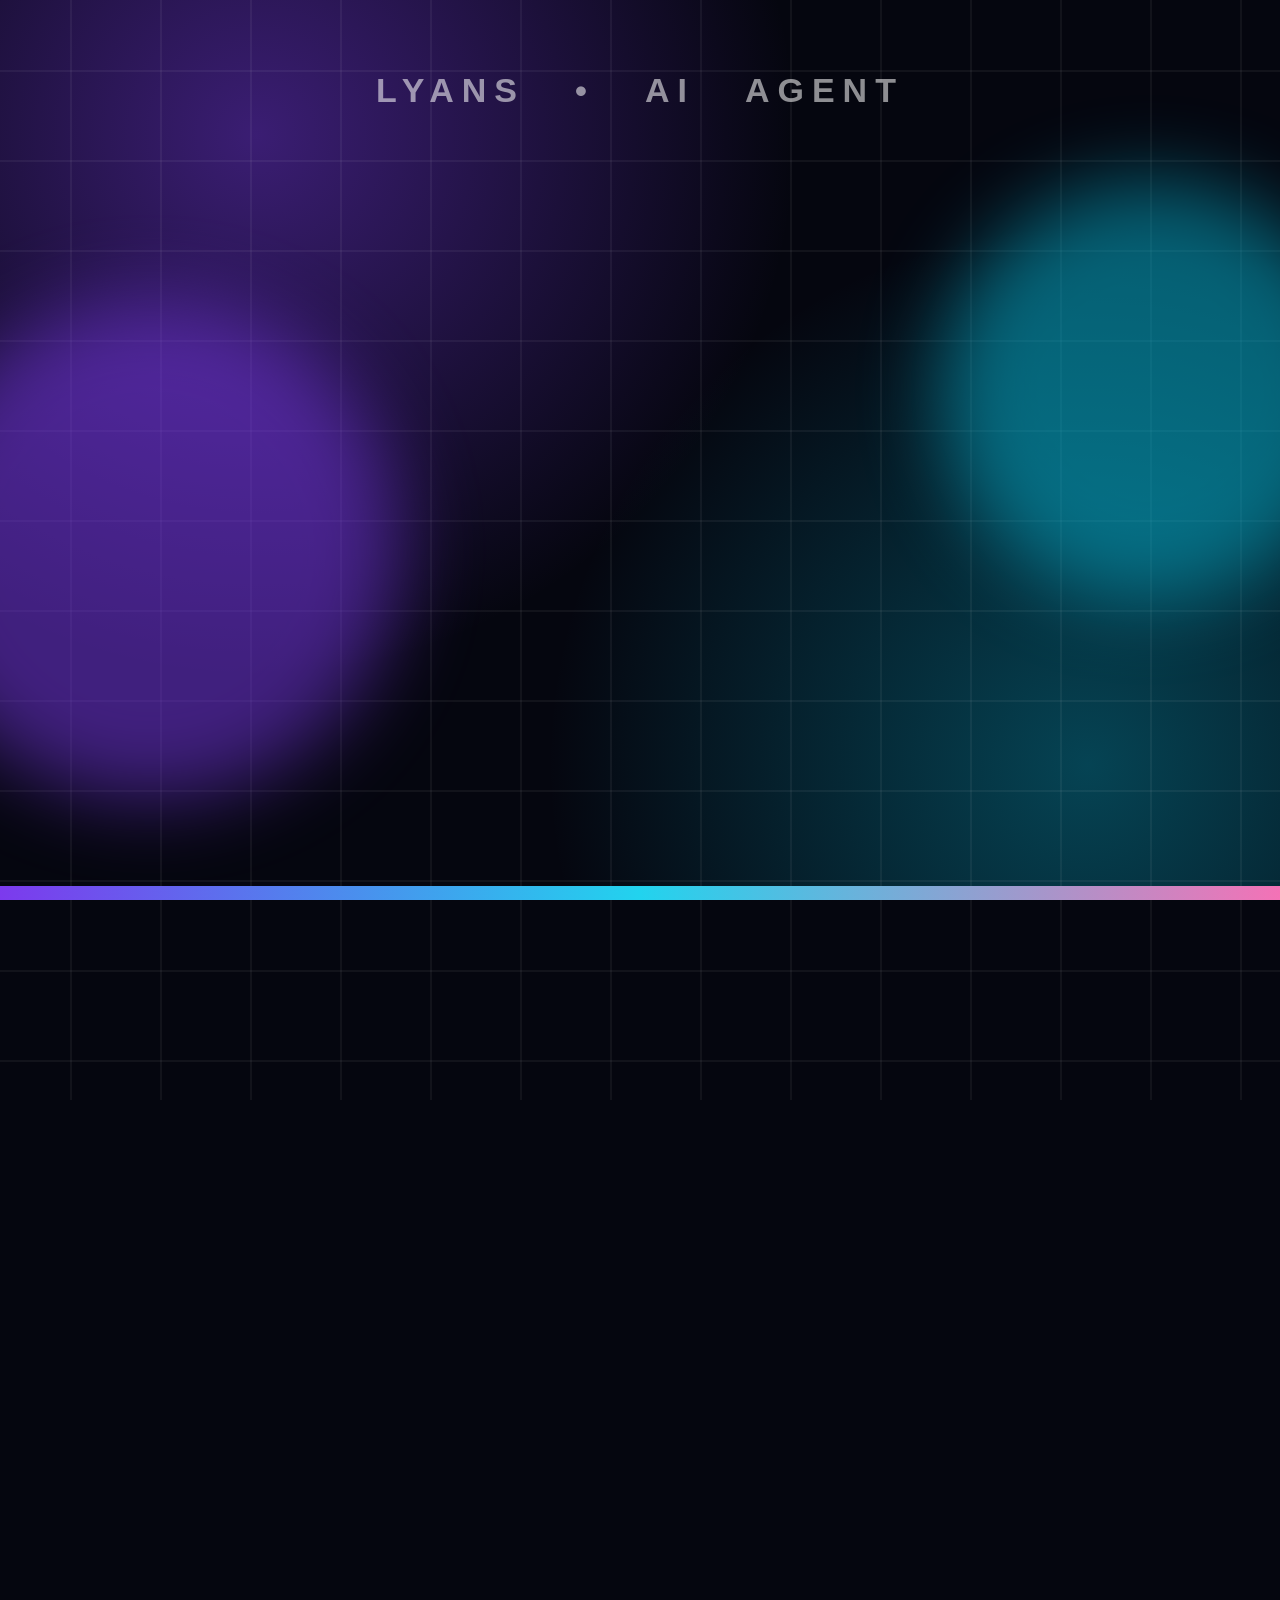
==== lyans-video/index.html @ b924af87 "Add Lyans AI agent showcase video (TikTok 9:16) Co-Authored-By: Claude Opus 5.5 <noreply@anthropic.c" ====
<!doctype html>
<html lang="id"><head><meta charset="utf-8">
<title>Lyans – AI Agent</title>
<style>
*{box-sizing:border-box;margin:0;padding:0}
html,body{width:1080px;height:1920px;overflow:hidden;background:#05060f;font-family:Inter,"Noto Color Emoji",sans-serif;color:#fff}
.bg{position:absolute;inset:0;background:
 radial-gradient(900px 900px at 20% 15%,rgba(124,58,237,.45),transparent 60%),
 radial-gradient(900px 900px at 85% 85%,rgba(6,182,212,.35),transparent 60%),#05060f}
.grid{position:absolute;inset:-200px;background-image:linear-gradient(rgba(255,255,255,.05) 2px,transparent 2px),linear-gradient(90deg,rgba(255,255,255,.05) 2px,transparent 2px);background-size:90px 90px;animation:gridmove 6s linear infinite}
@keyframes gridmove{to{transform:translateY(90px)}}
.orb{position:absolute;border-radius:50%;filter:blur(40px);opacity:.5;animation:float 9s ease-in-out infinite alternate}
@keyframes float{to{transform:translate(120px,-160px) scale(1.2)}}
.scene{position:absolute;inset:0;display:flex;flex-direction:column;align-items:center;justify-content:center;padding:120px 80px;text-align:center;
 animation:sIn .5s ease both,sOut .45s ease forwards;
 animation-delay:calc(var(--s)*1s),calc((var(--s) + var(--d) - .45)*1s)}
@keyframes sIn{from{opacity:0;transform:scale(1.06)}to{opacity:1;transform:none}}
@keyframes sOut{from{opacity:1}to{opacity:0;transform:scale(.94)}}
.it{animation:up .7s cubic-bezier(.2,.9,.3,1.25) both;animation-delay:calc((var(--s) + var(--o,0))*1s)}
@keyframes up{from{opacity:0;transform:translateY(80px) scale(.9)}to{opacity:1;transform:none}}
.tag{font-size:40px;font-weight:700;letter-spacing:6px;text-transform:uppercase;color:#67e8f9;background:rgba(103,232,249,.1);border:2px solid rgba(103,232,249,.4);padding:14px 34px;border-radius:60px}
.big{font-size:230px;font-weight:900;letter-spacing:-6px;line-height:1;background:linear-gradient(90deg,#a78bfa,#22d3ee,#f472b6,#a78bfa);background-size:300% 100%;-webkit-background-clip:text;color:transparent;animation:up .8s cubic-bezier(.2,.9,.3,1.25) both,shine 4s linear infinite;animation-delay:calc((var(--s) + var(--o,0))*1s),0s}
@keyframes shine{to{background-position:300% 0}}
h1{font-size:96px;font-weight:900;line-height:1.05;letter-spacing:-2px}
h2{font-size:72px;font-weight:800;line-height:1.1}
p.lead{font-size:50px;font-weight:500;color:#cbd5e1;line-height:1.35}
.grad{background:linear-gradient(90deg,#a78bfa,#22d3ee);-webkit-background-clip:text;color:transparent}
.bot{width:420px;height:420px;border-radius:50%;display:grid;place-items:center;font-size:230px;
 background:radial-gradient(circle at 35% 30%,#312e81,#0b1020 70%);box-shadow:0 0 0 6px rgba(167,139,250,.6),0 0 120px rgba(124,58,237,.8),inset 0 0 80px rgba(34,211,238,.35);position:relative}
.ring{position:absolute;inset:-40px;border-radius:50%;border:4px dashed rgba(34,211,238,.55);animation:spin 12s linear infinite}
.ring.r2{inset:-80px;border:3px dotted rgba(244,114,182,.5);animation-duration:20s;animation-direction:reverse}
@keyframes spin{to{transform:rotate(360deg)}}
.pulse{animation:pulse 2s ease-in-out infinite}
@keyframes pulse{50%{transform:scale(1.05)}}
.card{background:rgba(255,255,255,.06);border:2px solid rgba(255,255,255,.14);border-radius:44px;padding:44px 50px;backdrop-filter:blur(10px);text-align:left;width:920px}
.date{font-size:150px;font-weight:900;line-height:1}
.agent{display:flex;gap:36px;align-items:center;width:920px;text-align:left;background:rgba(255,255,255,.06);border:2px solid rgba(255,255,255,.12);border-left:12px solid var(--c);border-radius:36px;padding:34px 40px;margin-top:30px}
.agent .ic{font-size:96px;flex:none;width:130px;height:130px;display:grid;place-items:center;border-radius:30px;background:rgba(255,255,255,.08)}
.agent b{display:block;font-size:50px;font-weight:800;margin-bottom:8px}
.agent span{font-size:38px;color:#cbd5e1;line-height:1.3}
.head{display:flex;flex-direction:column;align-items:center;gap:22px;margin-bottom:30px}
.head .emo{font-size:170px;line-height:1}
.head h2{color:var(--c)}
.flow{display:flex;align-items:flex-start;gap:20px;font-size:36px;color:#94a3b8;margin-top:36px;width:920px;text-align:left;background:rgba(0,0,0,.35);border-radius:28px;padding:26px 34px;border:2px dashed rgba(255,255,255,.18)}
.flow em{font-style:normal;color:#fff;font-weight:700}
.tree{position:relative;width:960px;height:1000px;margin-top:20px}
.node{position:absolute;transform:translate(-50%,-50%);display:flex;flex-direction:column;align-items:center;gap:10px}
.node .c{width:210px;height:210px;border-radius:50%;display:grid;place-items:center;font-size:110px;background:rgba(255,255,255,.07);border:5px solid var(--c);box-shadow:0 0 60px var(--c)}
.node b{font-size:42px;font-weight:800}
.node.main .c{width:280px;height:280px;font-size:150px}
.tree svg{position:absolute;inset:0}
.tree line{stroke:rgba(255,255,255,.35);stroke-width:5;stroke-dasharray:14 12;animation:dash 1s linear infinite}
@keyframes dash{to{stroke-dashoffset:-26}}
.step{display:flex;align-items:center;gap:34px;width:920px;text-align:left;margin-top:26px;background:rgba(255,255,255,.06);border-radius:34px;padding:30px 38px;border:2px solid rgba(255,255,255,.12)}
.step .n{flex:none;width:100px;height:100px;border-radius:50%;display:grid;place-items:center;font-size:52px;font-weight:900;background:linear-gradient(135deg,#7c3aed,#06b6d4)}
.step span{font-size:42px;line-height:1.3}
.arrow{font-size:50px;color:#67e8f9;margin-top:8px;height:40px}
.bar{position:absolute;left:0;bottom:0;height:14px;background:linear-gradient(90deg,#7c3aed,#22d3ee,#f472b6);width:100%;transform-origin:left;animation:prog 78.5s linear both}
@keyframes prog{from{transform:scaleX(0)}to{transform:scaleX(1)}}
.wm{position:absolute;top:70px;left:0;right:0;text-align:center;font-size:34px;font-weight:700;letter-spacing:8px;color:rgba(255,255,255,.55)}
.typing::after{content:"▍";animation:blink 1s steps(1) infinite;color:#22d3ee}
@keyframes blink{50%{opacity:0}}
</style></head><body>
<div class="bg"></div><div class="grid"></div>
<div class="orb" style="width:500px;height:500px;background:#7c3aed;left:-100px;top:300px"></div>
<div class="orb" style="width:420px;height:420px;background:#06b6d4;right:-80px;bottom:300px;animation-delay:-4s"></div>
<div class="wm">LYANS • AI AGENT</div>

<!-- 1. HOOK 0-6 -->
<section class="scene" style="--s:0;--d:6">
  <div class="tag it" style="--o:.1">🤖 AI Agent Utama</div>
  <div class="bot it pulse" style="--o:.4;margin:110px 0 90px"><div class="ring"></div><div class="ring r2"></div>🤖</div>
  <p class="lead it" style="--o:.9">Kenalin, ini</p>
  <div class="big" style="--o:1.2">LYANS</div>
  <p class="lead it" style="--o:2">Otak dari semua agen AI<br>di bisnis kami 🧠⚡</p>
</section>

<!-- 2. LAHIR 6-13 -->
<section class="scene" style="--s:6;--d:7">
  <div class="tag it" style="--o:.1">📅 Hari Lahir</div>
  <div class="date grad it" style="--o:.4;margin-top:60px">25</div>
  <h1 class="it" style="--o:.6">OKTOBER 2026</h1>
  <div class="card it" style="--o:1.4;margin-top:90px;text-align:center">
    <p class="lead">Diciptakan oleh</p>
    <h2 style="margin-top:16px">👨‍💻 Aditya Edwin<br><span class="grad">Brilliansyah</span></h2>
    <p class="lead" style="margin-top:16px;font-size:40px">— The Boss 👑</p>
  </div>
</section>

<!-- 3. TIM 13-21 -->
<section class="scene" style="--s:13;--d:8;justify-content:flex-start;padding-top:200px">
  <div class="tag it" style="--o:.1">⏱️ Baru 1 Minggu</div>
  <h1 class="it" style="--o:.3;margin-top:40px">Sudah lahir <span class="grad">banyak agen</span> baru!</h1>
  <div class="tree">
    <svg viewBox="0 0 960 1000"><line x1="480" y1="480" x2="480" y2="130"/><line x1="480" y1="480" x2="175" y2="400"/><line x1="480" y1="480" x2="785" y2="400"/><line x1="480" y1="480" x2="250" y2="830"/><line x1="480" y1="480" x2="710" y2="830"/></svg>
    <div class="node main it" style="--o:.6;--c:#a78bfa;left:480px;top:480px"><div class="c">🤖</div><b>LYANS</b></div>
    <div class="node it" style="--o:1.2;--c:#38bdf8;left:175px;top:400px"><div class="c">🧺</div><b>Laundry</b></div>
    <div class="node it" style="--o:1.5;--c:#34d399;left:480px;top:130px"><div class="c">🏠</div><b>Kos-kosan</b></div>
    <div class="node it" style="--o:1.8;--c:#fb923c;left:785px;top:400px"><div class="c">🍜</div><b>FnB</b></div>
    <div class="node it" style="--o:2.1;--c:#f472b6;left:710px;top:830px"><div class="c">🪙</div><b>Web3</b></div>
    <div class="node it" style="--o:2.4;--c:#ef4444;left:250px;top:830px"><div class="c">▶️</div><b>YouTube</b></div>
  </div>
</section>

<!-- 4. LAUNDRY 21-30 -->
<section class="scene" style="--s:21;--d:9;--c:#38bdf8">
  <div class="head it" style="--o:.1"><div class="emo">🧺</div><h2>Bisnis Laundry</h2></div>
  <div class="agent it" style="--o:.6"><div class="ic">📲</div><div><b>Agen Order</b><span>Terima pesanan via WhatsApp, hitung berat &amp; harga otomatis</span></div></div>
  <div class="agent it" style="--o:1.1"><div class="ic">🛵</div><div><b>Agen Antar-Jemput</b><span>Atur jadwal pickup &amp; delivery ke kurir</span></div></div>
  <div class="agent it" style="--o:1.6"><div class="ic">🔔</div><div><b>Agen Notifikasi</b><span>Kabari pelanggan saat cucian sudah siap</span></div></div>
  <div class="flow it" style="--o:2.4">⚙️ <div><em>Cara kerja:</em> chat masuk → order dicatat → kurir dijadwalkan → pelanggan dikabari</div></div>
</section>

<!-- 5. KOS 30-39 -->
<section class="scene" style="--s:30;--d:9;--c:#34d399">
  <div class="head it" style="--o:.1"><div class="emo">🏠</div><h2>Bisnis Kos-kosan</h2></div>
  <div class="agent it" style="--o:.6"><div class="ic">🛏️</div><div><b>Agen Booking</b><span>Jawab calon penghuni &amp; cek kamar yang masih kosong</span></div></div>
  <div class="agent it" style="--o:1.1"><div class="ic">💸</div><div><b>Agen Tagihan</b><span>Ingatkan jatuh tempo sewa &amp; catat pembayaran</span></div></div>
  <div class="agent it" style="--o:1.6"><div class="ic">🛠️</div><div><b>Agen Maintenance</b><span>Terima komplain (AC, air, WiFi) &amp; teruskan ke teknisi</span></div></div>
  <div class="flow it" style="--o:2.4">⚙️ <div><em>Cara kerja:</em> penghuni chat → agen cek data kamar → tagihan / tiket dibuat otomatis</div></div>
</section>

<!-- 6. FNB 39-48 -->
<section class="scene" style="--s:39;--d:9;--c:#fb923c">
  <div class="head it" style="--o:.1"><div class="emo">🍜</div><h2>Bisnis FnB</h2></div>
  <div class="agent it" style="--o:.6"><div class="ic">🧾</div><div><b>Agen Kasir &amp; Order</b><span>Terima pesanan online &amp; teruskan ke dapur</span></div></div>
  <div class="agent it" style="--o:1.1"><div class="ic">📦</div><div><b>Agen Stok</b><span>Pantau bahan baku &amp; kasih alert sebelum habis</span></div></div>
  <div class="agent it" style="--o:1.6"><div class="ic">📊</div><div><b>Agen Laporan</b><span>Rekap omzet &amp; menu terlaris setiap hari</span></div></div>
  <div class="flow it" style="--o:2.4">⚙️ <div><em>Cara kerja:</em> order masuk → stok berkurang otomatis → laporan harian dikirim ke Bos</div></div>
</section>

<!-- 7. WEB3 48-57 -->
<section class="scene" style="--s:48;--d:9;--c:#f472b6">
  <div class="head it" style="--o:.1"><div class="emo">🪙</div><h2>Bisnis Web3</h2></div>
  <div class="agent it" style="--o:.6"><div class="ic">📈</div><div><b>Agen Market Monitor</b><span>Pantau harga token &amp; data on-chain 24/7</span></div></div>
  <div class="agent it" style="--o:1.1"><div class="ic">👛</div><div><b>Agen Wallet Alert</b><span>Lapor setiap transaksi masuk/keluar di wallet</span></div></div>
  <div class="agent it" style="--o:1.6"><div class="ic">💬</div><div><b>Agen Komunitas</b><span>Jawab pertanyaan &amp; moderasi grup Telegram/Discord</span></div></div>
  <div class="flow it" style="--o:2.4">⚙️ <div><em>Cara kerja:</em> data on-chain dibaca → ada pergerakan penting → alert langsung ke Bos</div></div>
</section>

<!-- 8. YOUTUBE 57-66 -->
<section class="scene" style="--s:57;--d:9;--c:#ef4444">
  <div class="head it" style="--o:.1"><div class="emo">▶️</div><h2>Channel YouTube</h2></div>
  <div class="agent it" style="--o:.6"><div class="ic">💡</div><div><b>Agen Ide &amp; Script</b><span>Riset tren, bikin ide konten &amp; tulis script/lirik</span></div></div>
  <div class="agent it" style="--o:1.1"><div class="ic">🚀</div><div><b>Agen Upload &amp; SEO</b><span>Upload video, atur judul, deskripsi, tag &amp; thumbnail</span></div></div>
  <div class="agent it" style="--o:1.6"><div class="ic">📊</div><div><b>Agen Analitik</b><span>Pantau views, subscriber &amp; video yang paling perform</span></div></div>
  <div class="flow it" style="--o:2.4">⚙️ <div><em>Cara kerja:</em> ide dipilih → video jadi → diupload terjadwal → performa dilaporkan ke Bos</div></div>
</section>

<!-- 9. CARA KERJA 66-74 -->
<section class="scene" style="--s:66;--d:8">
  <div class="tag it" style="--o:.1">🧠 Cara Kerja Lyans</div>
  <div class="step it" style="--o:.5"><div class="n">1</div><span>Pesan / data masuk dari pelanggan atau sistem</span></div>
  <div class="arrow it" style="--o:.8">▼</div>
  <div class="step it" style="--o:1.1"><div class="n">2</div><span><b>Lyans</b> membaca &amp; memahami kebutuhannya</span></div>
  <div class="arrow it" style="--o:1.4">▼</div>
  <div class="step it" style="--o:1.7"><div class="n">3</div><span>Tugas diarahkan ke <b>agen spesialis</b> yang tepat</span></div>
  <div class="arrow it" style="--o:2">▼</div>
  <div class="step it" style="--o:2.3"><div class="n">4</div><span>Agen eksekusi &amp; lapor hasilnya ke <b>Bos Aditya</b> 👑</span></div>
</section>

<!-- 10. OUTRO 74-78.5 -->
<section class="scene" style="--s:74;--d:4.5">
  <div class="bot it pulse" style="--o:.1;width:300px;height:300px;font-size:160px;margin-bottom:80px"><div class="ring"></div>🤖</div>
  <h1 class="it" style="--o:.4">1 Otak.<br><span class="grad">Banyak Agen.</span><br>Kerja 24/7 🚀</h1>
  <p class="lead it typing" style="--o:1.2;margin-top:60px">Follow untuk lihat agen berikutnya</p>
</section>

<div class="bar"></div>
</body></html>
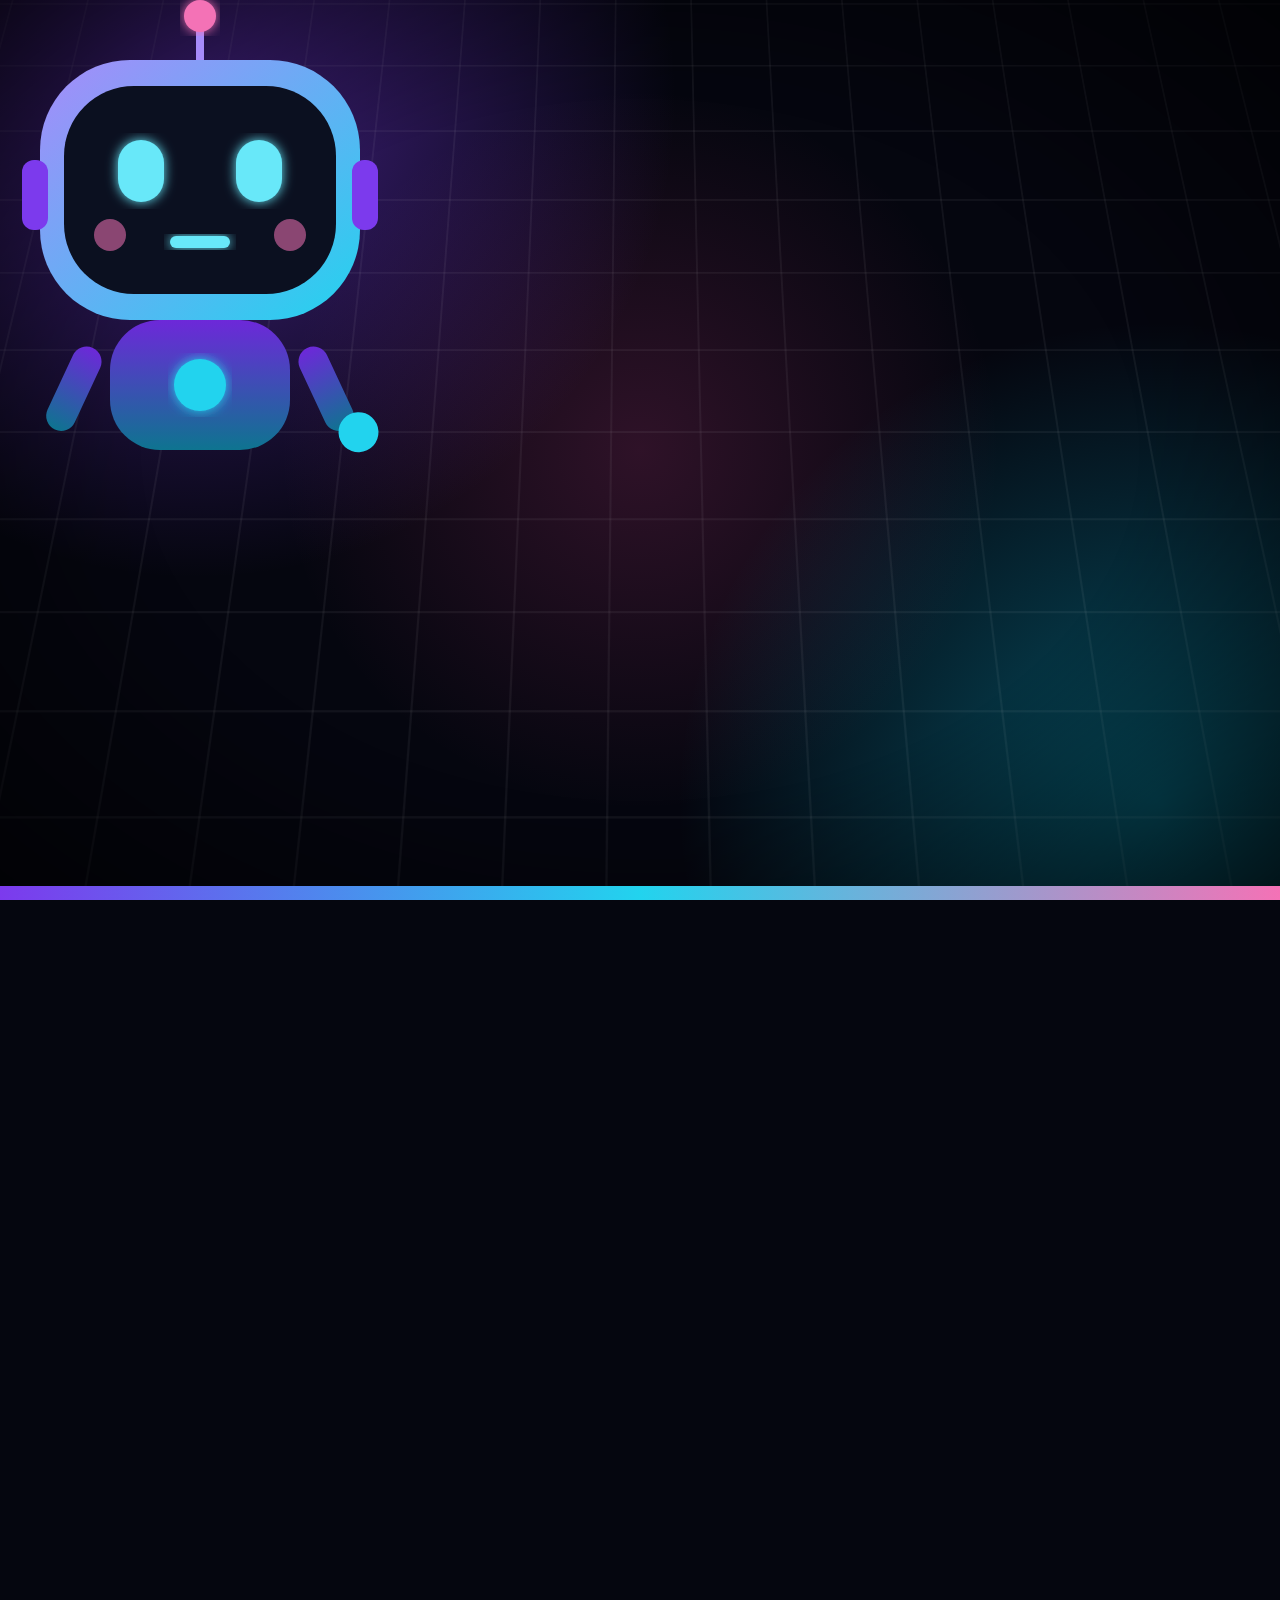
==== commit 38927fd9: "Lyans video v2: AI voiceover, music, animated robot avatar, creator photo, projects Co-Authored-By: " ====
--- a/lyans-video/index.html
+++ b/lyans-video/index.html
@@ -1,170 +1,336 @@
 <!doctype html>
 <html lang="id"><head><meta charset="utf-8">
 <title>Lyans – AI Agent</title>
+<script src="timeline.js"></script>
 <style>
 *{box-sizing:border-box;margin:0;padding:0}
 html,body{width:1080px;height:1920px;overflow:hidden;background:#05060f;font-family:Inter,"Noto Color Emoji",sans-serif;color:#fff}
-.bg{position:absolute;inset:0;background:
- radial-gradient(900px 900px at 20% 15%,rgba(124,58,237,.45),transparent 60%),
- radial-gradient(900px 900px at 85% 85%,rgba(6,182,212,.35),transparent 60%),#05060f}
-.grid{position:absolute;inset:-200px;background-image:linear-gradient(rgba(255,255,255,.05) 2px,transparent 2px),linear-gradient(90deg,rgba(255,255,255,.05) 2px,transparent 2px);background-size:90px 90px;animation:gridmove 6s linear infinite}
-@keyframes gridmove{to{transform:translateY(90px)}}
-.orb{position:absolute;border-radius:50%;filter:blur(40px);opacity:.5;animation:float 9s ease-in-out infinite alternate}
-@keyframes float{to{transform:translate(120px,-160px) scale(1.2)}}
-.scene{position:absolute;inset:0;display:flex;flex-direction:column;align-items:center;justify-content:center;padding:120px 80px;text-align:center;
- animation:sIn .5s ease both,sOut .45s ease forwards;
- animation-delay:calc(var(--s)*1s),calc((var(--s) + var(--d) - .45)*1s)}
-@keyframes sIn{from{opacity:0;transform:scale(1.06)}to{opacity:1;transform:none}}
-@keyframes sOut{from{opacity:1}to{opacity:0;transform:scale(.94)}}
-.it{animation:up .7s cubic-bezier(.2,.9,.3,1.25) both;animation-delay:calc((var(--s) + var(--o,0))*1s)}
-@keyframes up{from{opacity:0;transform:translateY(80px) scale(.9)}to{opacity:1;transform:none}}
-.tag{font-size:40px;font-weight:700;letter-spacing:6px;text-transform:uppercase;color:#67e8f9;background:rgba(103,232,249,.1);border:2px solid rgba(103,232,249,.4);padding:14px 34px;border-radius:60px}
-.big{font-size:230px;font-weight:900;letter-spacing:-6px;line-height:1;background:linear-gradient(90deg,#a78bfa,#22d3ee,#f472b6,#a78bfa);background-size:300% 100%;-webkit-background-clip:text;color:transparent;animation:up .8s cubic-bezier(.2,.9,.3,1.25) both,shine 4s linear infinite;animation-delay:calc((var(--s) + var(--o,0))*1s),0s}
+#stage{position:absolute;inset:0;overflow:hidden}
+.bg{position:absolute;inset:-100px;background:
+ radial-gradient(800px 800px at 20% 18%,rgba(124,58,237,.5),transparent 60%),
+ radial-gradient(800px 800px at 85% 82%,rgba(6,182,212,.4),transparent 60%),
+ radial-gradient(600px 600px at 50% 50%,rgba(236,72,153,.18),transparent 60%),#05060f}
+.grid{position:absolute;inset:-200px;background-image:linear-gradient(rgba(255,255,255,.05) 2px,transparent 2px),linear-gradient(90deg,rgba(255,255,255,.05) 2px,transparent 2px);background-size:90px 90px;animation:gridmove 5s linear infinite;transform:perspective(900px) rotateX(18deg)}
+@keyframes gridmove{to{background-position:0 90px}}
+.pt{position:absolute;border-radius:50%;background:#fff;animation:rise linear infinite}
+@keyframes rise{from{transform:translateY(0)}to{transform:translateY(-2200px)}}
+#flash{position:absolute;inset:0;background:#fff;opacity:0;pointer-events:none;mix-blend-mode:overlay}
+#vign{position:absolute;inset:0;background:radial-gradient(ellipse at center,transparent 55%,rgba(0,0,0,.65));pointer-events:none}
+
+/* header */
+.topchip{position:absolute;top:120px;left:70px;font-size:34px;font-weight:800;letter-spacing:4px;padding:14px 28px;border-radius:50px;background:rgba(255,255,255,.08);border:2px solid rgba(255,255,255,.18);display:flex;gap:14px;align-items:center}
+.live{width:18px;height:18px;border-radius:50%;background:#ef4444;box-shadow:0 0 18px #ef4444;animation:blinkL 1s steps(1) infinite}
+@keyframes blinkL{50%{opacity:.25}}
+
+/* scenes */
+.scene{position:absolute;inset:0;opacity:0;animation:sIn .6s cubic-bezier(.2,.8,.2,1) both,sOut .4s ease-in forwards;animation-delay:calc(var(--s)*1s),calc((var(--s) + var(--d) - .4)*1s)}
+@keyframes sIn{from{opacity:0;transform:translateY(80px) scale(1.08);filter:blur(14px)}to{opacity:1;transform:none;filter:none}}
+@keyframes sOut{from{opacity:1}to{opacity:0;transform:translateY(-60px) scale(.94);filter:blur(10px)}}
+.cam{position:absolute;inset:0}
+.wrap{position:absolute;left:70px;right:70px;top:330px;bottom:430px;display:flex;flex-direction:column;align-items:center;justify-content:center;text-align:center}
+.it{animation:pop .7s cubic-bezier(.2,.9,.3,1.35) both;animation-delay:calc((var(--s) + var(--o,.1))*1s)}
+@keyframes pop{from{opacity:0;transform:translateY(70px) scale(.85)}to{opacity:1;transform:none}}
+.it.fromL{animation-name:fromL}.it.fromR{animation-name:fromR}.it.zoom{animation-name:zoom}.it.drop{animation-name:drop}.it.flip{animation-name:flip;animation-duration:.9s}.it.stamp{animation-name:stamp;animation-duration:.5s}
+@keyframes fromL{from{opacity:0;transform:translateX(-700px) rotate(-6deg)}to{opacity:1;transform:none}}
+@keyframes fromR{from{opacity:0;transform:translateX(700px) rotate(6deg)}to{opacity:1;transform:none}}
+@keyframes zoom{from{opacity:0;transform:scale(2.6);filter:blur(10px)}to{opacity:1;transform:none;filter:none}}
+@keyframes drop{0%{opacity:0;transform:translateY(-500px)}60%{opacity:1;transform:translateY(30px)}80%{transform:translateY(-12px)}100%{transform:none}}
+@keyframes flip{from{opacity:0;transform:perspective(900px) rotateX(-95deg)}to{opacity:1;transform:none}}
+@keyframes stamp{0%{opacity:0;transform:scale(3) rotate(-25deg)}70%{opacity:1;transform:scale(.9) rotate(-8deg)}100%{opacity:1;transform:rotate(-8deg)}}
+
+.tag{display:inline-block;font-size:38px;font-weight:800;letter-spacing:6px;text-transform:uppercase;color:#67e8f9;background:rgba(103,232,249,.1);border:2px solid rgba(103,232,249,.45);padding:14px 34px;border-radius:60px}
+.big{font-size:240px;font-weight:900;letter-spacing:-6px;line-height:1;background:linear-gradient(90deg,#a78bfa,#22d3ee,#f472b6,#a78bfa);background-size:300% 100%;-webkit-background-clip:text;color:transparent;animation:zoom .8s cubic-bezier(.2,.9,.3,1.2) both,shine 3s linear infinite;animation-delay:calc((var(--s) + var(--o))*1s),0s;filter:drop-shadow(0 0 40px rgba(167,139,250,.6))}
 @keyframes shine{to{background-position:300% 0}}
-h1{font-size:96px;font-weight:900;line-height:1.05;letter-spacing:-2px}
-h2{font-size:72px;font-weight:800;line-height:1.1}
-p.lead{font-size:50px;font-weight:500;color:#cbd5e1;line-height:1.35}
+h1{font-size:92px;font-weight:900;line-height:1.05;letter-spacing:-2px}
+h2{font-size:70px;font-weight:900;line-height:1.1}
+.lead{font-size:50px;font-weight:600;color:#e2e8f0;line-height:1.3}
 .grad{background:linear-gradient(90deg,#a78bfa,#22d3ee);-webkit-background-clip:text;color:transparent}
-.bot{width:420px;height:420px;border-radius:50%;display:grid;place-items:center;font-size:230px;
- background:radial-gradient(circle at 35% 30%,#312e81,#0b1020 70%);box-shadow:0 0 0 6px rgba(167,139,250,.6),0 0 120px rgba(124,58,237,.8),inset 0 0 80px rgba(34,211,238,.35);position:relative}
-.ring{position:absolute;inset:-40px;border-radius:50%;border:4px dashed rgba(34,211,238,.55);animation:spin 12s linear infinite}
-.ring.r2{inset:-80px;border:3px dotted rgba(244,114,182,.5);animation-duration:20s;animation-direction:reverse}
+.gold{background:linear-gradient(90deg,#fde68a,#f59e0b,#fde68a);background-size:200% 100%;-webkit-background-clip:text;color:transparent;animation:shine 2.5s linear infinite}
+
+/* avatar */
+#ava{position:absolute;left:0;top:0;width:400px;height:470px;transform-origin:50% 50%;z-index:20}
+#ava svg{width:100%;height:100%;overflow:visible}
+#avaWaves{position:absolute;left:50%;top:44%;width:0;height:0}
+#avaWaves i{position:absolute;left:-230px;top:-230px;width:460px;height:460px;border-radius:50%;border:6px solid rgba(34,211,238,.7);opacity:0}
+
+/* captions */
+#cap{position:absolute;left:60px;right:60px;top:1500px;height:260px;display:flex;align-items:center;justify-content:center;z-index:30}
+#capIn{display:flex;flex-wrap:wrap;justify-content:center;gap:6px 18px;padding:20px 34px;border-radius:30px;background:rgba(0,0,0,.45);border:2px solid rgba(255,255,255,.1);max-width:960px}
+#capIn span{font-size:60px;font-weight:900;line-height:1.15;text-shadow:0 4px 0 #000,0 0 18px rgba(0,0,0,.8);display:inline-block}
+#capIn span.on{color:#facc15}
+.bar{position:absolute;left:0;bottom:0;height:14px;width:100%;background:linear-gradient(90deg,#7c3aed,#22d3ee,#f472b6);transform-origin:left;z-index:40}
+
+/* born */
+.cal{width:380px;border-radius:40px;overflow:hidden;box-shadow:0 30px 80px rgba(0,0,0,.6),0 0 60px rgba(124,58,237,.5);background:#fff;color:#111}
+.cal .m{background:linear-gradient(90deg,#7c3aed,#06b6d4);color:#fff;font-size:46px;font-weight:900;padding:18px;letter-spacing:6px}
+.cal .d{font-size:200px;font-weight:900;line-height:1;padding:10px 0 0}
+.cal .y{font-size:40px;font-weight:800;color:#64748b;padding-bottom:20px}
+.photo{position:relative;width:900px;height:496px;border-radius:40px;overflow:hidden;border:5px solid rgba(167,139,250,.9);box-shadow:0 0 80px rgba(124,58,237,.7)}
+.photo img{position:absolute;inset:0;width:100%;height:100%;object-fit:cover}
+.scan{position:absolute;left:0;right:0;height:120px;background:linear-gradient(transparent,rgba(34,211,238,.45),transparent);animation:scan 2.2s ease-in-out infinite alternate}
+@keyframes scan{from{top:-120px}to{top:100%}}
+.hud{position:absolute;width:70px;height:70px;border:6px solid #22d3ee}
+.hud.a{left:20px;top:20px;border-right:0;border-bottom:0}.hud.b{right:20px;top:20px;border-left:0;border-bottom:0}.hud.c{left:20px;bottom:20px;border-right:0;border-top:0}.hud.d{right:20px;bottom:20px;border-left:0;border-top:0}
+.badge{position:absolute;right:30px;bottom:30px;font-size:34px;font-weight:900;padding:10px 24px;border-radius:14px;background:#22c55e;color:#04210f;letter-spacing:2px}
+.kb{animation:kb 9s ease-in-out both;animation-delay:calc(var(--s)*1s)}
+@keyframes kb{from{transform:scale(1.05) translate(4%,2%)}to{transform:scale(1.5) translate(-14%,4%)}}
+
+/* builder */
+.bgphoto{position:absolute;inset:-80px;background:url(assets/aditya.jpg) center/cover;filter:blur(30px) brightness(.45) saturate(1.4);animation:kb2 9s linear both;animation-delay:calc(var(--s)*1s)}
+@keyframes kb2{from{transform:scale(1.1)}to{transform:scale(1.35)}}
+.chips{display:flex;flex-wrap:wrap;gap:20px;justify-content:center;max-width:940px}
+.chip{font-size:44px;font-weight:800;padding:16px 30px;border-radius:50px;background:rgba(255,255,255,.1);border:2px solid rgba(255,255,255,.25)}
+
+/* tree */
+.tree{position:absolute;left:0;top:0;width:1080px;height:1920px}
+.tree svg{position:absolute;inset:0}
+.tree line{stroke:rgba(255,255,255,.4);stroke-width:6;stroke-dasharray:16 12;animation:dash 1s linear infinite}
+@keyframes dash{to{stroke-dashoffset:-28}}
+.tree line.it{animation:fadeL .6s both,dash 1s linear infinite;animation-delay:calc((var(--s) + var(--o,.1))*1s),0s}
+@keyframes fadeL{from{opacity:0}to{opacity:1}}
+.node{position:absolute;width:0;height:0}
+.node .in{position:absolute;left:-110px;top:-110px;width:220px;display:flex;flex-direction:column;align-items:center;gap:10px}
+.node .c{width:200px;height:200px;border-radius:50%;display:grid;place-items:center;font-size:104px;background:rgba(10,10,30,.8);border:6px solid var(--c);box-shadow:0 0 60px var(--c),inset 0 0 40px var(--c)}
+.node b{font-size:42px;font-weight:900;text-shadow:0 3px 0 #000}
+.coreRing{position:absolute;left:540px;top:1030px;width:0;height:0}
+.coreRing i{position:absolute;left:-190px;top:-190px;width:380px;height:380px;border-radius:50%;border:5px dashed rgba(167,139,250,.8);animation:spin 10s linear infinite}
 @keyframes spin{to{transform:rotate(360deg)}}
-.pulse{animation:pulse 2s ease-in-out infinite}
-@keyframes pulse{50%{transform:scale(1.05)}}
-.card{background:rgba(255,255,255,.06);border:2px solid rgba(255,255,255,.14);border-radius:44px;padding:44px 50px;backdrop-filter:blur(10px);text-align:left;width:920px}
-.date{font-size:150px;font-weight:900;line-height:1}
-.agent{display:flex;gap:36px;align-items:center;width:920px;text-align:left;background:rgba(255,255,255,.06);border:2px solid rgba(255,255,255,.12);border-left:12px solid var(--c);border-radius:36px;padding:34px 40px;margin-top:30px}
-.agent .ic{font-size:96px;flex:none;width:130px;height:130px;display:grid;place-items:center;border-radius:30px;background:rgba(255,255,255,.08)}
-.agent b{display:block;font-size:50px;font-weight:800;margin-bottom:8px}
-.agent span{font-size:38px;color:#cbd5e1;line-height:1.3}
-.head{display:flex;flex-direction:column;align-items:center;gap:22px;margin-bottom:30px}
-.head .emo{font-size:170px;line-height:1}
-.head h2{color:var(--c)}
-.flow{display:flex;align-items:flex-start;gap:20px;font-size:36px;color:#94a3b8;margin-top:36px;width:920px;text-align:left;background:rgba(0,0,0,.35);border-radius:28px;padding:26px 34px;border:2px dashed rgba(255,255,255,.18)}
-.flow em{font-style:normal;color:#fff;font-weight:700}
-.tree{position:relative;width:960px;height:1000px;margin-top:20px}
-.node{position:absolute;transform:translate(-50%,-50%);display:flex;flex-direction:column;align-items:center;gap:10px}
-.node .c{width:210px;height:210px;border-radius:50%;display:grid;place-items:center;font-size:110px;background:rgba(255,255,255,.07);border:5px solid var(--c);box-shadow:0 0 60px var(--c)}
-.node b{font-size:42px;font-weight:800}
-.node.main .c{width:280px;height:280px;font-size:150px}
-.tree svg{position:absolute;inset:0}
-.tree line{stroke:rgba(255,255,255,.35);stroke-width:5;stroke-dasharray:14 12;animation:dash 1s linear infinite}
-@keyframes dash{to{stroke-dashoffset:-26}}
-.step{display:flex;align-items:center;gap:34px;width:920px;text-align:left;margin-top:26px;background:rgba(255,255,255,.06);border-radius:34px;padding:30px 38px;border:2px solid rgba(255,255,255,.12)}
-.step .n{flex:none;width:100px;height:100px;border-radius:50%;display:grid;place-items:center;font-size:52px;font-weight:900;background:linear-gradient(135deg,#7c3aed,#06b6d4)}
-.step span{font-size:42px;line-height:1.3}
-.arrow{font-size:50px;color:#67e8f9;margin-top:8px;height:40px}
-.bar{position:absolute;left:0;bottom:0;height:14px;background:linear-gradient(90deg,#7c3aed,#22d3ee,#f472b6);width:100%;transform-origin:left;animation:prog 78.5s linear both}
-@keyframes prog{from{transform:scaleX(0)}to{transform:scaleX(1)}}
-.wm{position:absolute;top:70px;left:0;right:0;text-align:center;font-size:34px;font-weight:700;letter-spacing:8px;color:rgba(255,255,255,.55)}
-.typing::after{content:"▍";animation:blink 1s steps(1) infinite;color:#22d3ee}
-@keyframes blink{50%{opacity:0}}
+.dot{position:absolute;width:26px;height:26px;margin:-13px;border-radius:50%;background:#fff;box-shadow:0 0 24px #fff,0 0 50px var(--c)}
+
+/* business */
+.bhead{display:flex;align-items:center;gap:30px;margin-bottom:26px}
+.bhead .emo{font-size:130px;line-height:1;animation:bob 1.6s ease-in-out infinite}
+@keyframes bob{50%{transform:translateY(-14px) rotate(-6deg)}}
+.bhead h2{color:var(--c);text-shadow:0 0 30px var(--c)}
+.agent{display:flex;gap:30px;align-items:center;width:940px;text-align:left;background:rgba(15,18,40,.75);border:3px solid rgba(255,255,255,.12);border-left:14px solid var(--c);border-radius:34px;padding:26px 34px;margin-top:22px;position:relative}
+.agent .ic{font-size:84px;flex:none;width:120px;height:120px;display:grid;place-items:center;border-radius:28px;background:rgba(255,255,255,.08)}
+.agent b{display:block;font-size:46px;font-weight:900;margin-bottom:6px}
+.agent span{font-size:34px;color:#cbd5e1;line-height:1.3}
+.agent .st{position:absolute;right:26px;top:22px;font-size:24px;font-weight:900;letter-spacing:2px;color:#22c55e;display:flex;gap:8px;align-items:center}
+.agent .st:before{content:"";width:14px;height:14px;border-radius:50%;background:#22c55e;box-shadow:0 0 12px #22c55e}
+.flow{display:flex;align-items:center;justify-content:center;gap:14px;margin-top:34px;padding:22px 30px;border-radius:30px;background:rgba(0,0,0,.4);border:2px dashed rgba(255,255,255,.22)}
+.flow .f{font-size:62px;width:104px;height:104px;display:grid;place-items:center;border-radius:50%;background:rgba(255,255,255,.07);border:4px solid rgba(255,255,255,.15)}
+.flow .ar{font-size:40px;color:#64748b;font-weight:900}
+.flow .lbl{font-size:30px;color:#94a3b8;font-weight:700;margin-left:12px;text-align:left;max-width:260px;line-height:1.25}
+
+/* projects */
+.pgrid{display:grid;grid-template-columns:1fr 1fr;gap:28px;width:940px;margin-top:34px}
+.pc{border-radius:36px;padding:30px;background:rgba(15,18,40,.8);border:3px solid rgba(255,255,255,.14);display:flex;flex-direction:column;align-items:center;gap:14px;height:330px;justify-content:center;position:relative;overflow:hidden}
+.pc .pi{width:150px;height:150px;border-radius:34px;display:grid;place-items:center;font-size:96px}
+.pc b{font-size:40px;font-weight:900;line-height:1.1}
+.pc span{font-size:28px;color:#94a3b8;font-weight:600}
+.pc img{width:150px;height:150px;border-radius:34px;animation:bob 1.2s ease-in-out infinite}
+.gear{animation:spin 4s linear infinite;display:inline-block;font-family:'Noto Color Emoji';font-size:96px;line-height:1}
+.claude{font-size:56px;font-weight:900;display:flex;gap:16px;align-items:center;justify-content:center}
+.claude .star{color:#d97757;font-size:80px;display:inline-block;animation:spin 6s linear infinite}
+
+/* how */
+.step{display:flex;align-items:center;gap:30px;width:900px;text-align:left;background:rgba(15,18,40,.8);border-radius:32px;padding:24px 34px;border:3px solid rgba(255,255,255,.12)}
+.step .n{flex:none;width:96px;height:96px;border-radius:50%;display:grid;place-items:center;font-size:50px;font-weight:900;background:linear-gradient(135deg,#7c3aed,#06b6d4)}
+.step span{font-size:46px;font-weight:700}
+.step em{font-style:normal;font-size:70px;margin-left:auto}
+.arrow{font-size:46px;color:#67e8f9;height:56px;line-height:56px}
+
+/* outro */
+.follow{margin-top:34px;font-size:52px;font-weight:900;padding:26px 60px;border-radius:70px;background:linear-gradient(90deg,#ef4444,#ec4899);box-shadow:0 0 60px rgba(236,72,153,.7);position:relative}
+.hand{position:absolute;right:-50px;bottom:-70px;font-size:100px;animation:tap 1s ease-in-out infinite}
+@keyframes tap{50%{transform:translate(-14px,-14px) scale(.9)}}
+.byline{display:flex;align-items:center;gap:22px;margin-top:34px;font-size:36px;font-weight:700;color:#cbd5e1}
+.byline img{width:110px;height:110px;border-radius:50%;object-fit:cover;object-position:78% 30%;border:4px solid #facc15;box-shadow:0 0 30px rgba(250,204,21,.6)}
 </style></head><body>
-<div class="bg"></div><div class="grid"></div>
-<div class="orb" style="width:500px;height:500px;background:#7c3aed;left:-100px;top:300px"></div>
-<div class="orb" style="width:420px;height:420px;background:#06b6d4;right:-80px;bottom:300px;animation-delay:-4s"></div>
-<div class="wm">LYANS • AI AGENT</div>
-
-<!-- 1. HOOK 0-6 -->
-<section class="scene" style="--s:0;--d:6">
-  <div class="tag it" style="--o:.1">🤖 AI Agent Utama</div>
-  <div class="bot it pulse" style="--o:.4;margin:110px 0 90px"><div class="ring"></div><div class="ring r2"></div>🤖</div>
-  <p class="lead it" style="--o:.9">Kenalin, ini</p>
-  <div class="big" style="--o:1.2">LYANS</div>
-  <p class="lead it" style="--o:2">Otak dari semua agen AI<br>di bisnis kami 🧠⚡</p>
-</section>
-
-<!-- 2. LAHIR 6-13 -->
-<section class="scene" style="--s:6;--d:7">
-  <div class="tag it" style="--o:.1">📅 Hari Lahir</div>
-  <div class="date grad it" style="--o:.4;margin-top:60px">25</div>
-  <h1 class="it" style="--o:.6">OKTOBER 2026</h1>
-  <div class="card it" style="--o:1.4;margin-top:90px;text-align:center">
-    <p class="lead">Diciptakan oleh</p>
-    <h2 style="margin-top:16px">👨‍💻 Aditya Edwin<br><span class="grad">Brilliansyah</span></h2>
-    <p class="lead" style="margin-top:16px;font-size:40px">— The Boss 👑</p>
+<div id="stage">
+ <div class="bg" id="bg"></div><div class="grid"></div>
+ <div id="pts"></div>
+ <div class="topchip"><span class="live"></span>LYANS<span style="color:#67e8f9">.AI</span></div>
+
+ <!-- 1 HOOK -->
+ <section class="scene" data-scene="hook"><div class="cam">
+  <div class="wrap" style="top:1000px;bottom:420px;justify-content:flex-start">
+   <div class="lead it" data-seg="0">Halo semuanya! 👋</div>
+   <div class="big" data-seg="1" style="margin-top:6px">LYANS</div>
+   <div class="tag it zoom" data-seg="2" style="margin-top:12px">🤖 AI Agent Utama</div>
+  </div></div></section>
+
+ <!-- 2 BORN -->
+ <section class="scene" data-scene="born"><div class="cam"><div class="wrap" style="justify-content:flex-start;top:300px">
+   <div style="display:flex;gap:40px;align-items:center">
+    <div class="cal it flip" data-seg="0"><div class="m">OKTOBER</div><div class="d">25</div><div class="y">2026</div></div>
+    <div style="text-align:left"><div class="tag it" data-seg="0" style="--x:.2">📅 Hari Lahir</div><div class="lead it" data-seg="0" style="margin-top:20px;font-size:46px">Lahirnya<br><b class="grad" style="font-size:64px">LYANS 🤖</b></div></div>
+   </div>
+   <div class="lead it" data-seg="1" style="margin-top:40px">Diciptakan oleh</div>
+   <div class="photo it zoom" data-seg="1" style="margin-top:20px"><img class="kb" src="assets/aditya.jpg"><div class="scan"></div><i class="hud a"></i><i class="hud b"></i><i class="hud c"></i><i class="hud d"></i>
+     <div class="badge it stamp" data-seg="2">✓ CREATOR</div></div>
+  </div></div></section>
+
+ <!-- 3 BUILDER -->
+ <section class="scene" data-scene="builder"><div class="bgphoto"></div><div class="cam"><div class="wrap">
+   <div class="it drop" data-seg="0" style="font-size:44px;font-weight:800;color:#facc15">👑 THE BOSS</div>
+   <h1 class="it" data-seg="0" style="margin-top:14px">Aditya Edwin<br><span class="gold">Brilliansyah</span></h1>
+   <div class="photo it zoom" data-seg="0" style="margin-top:36px;width:820px;height:452px;border-color:#facc15;box-shadow:0 0 80px rgba(250,204,21,.5)"><img src="assets/aditya.jpg" style="animation:kb 8s ease-in-out both;animation-delay:calc(var(--s)*1s)"></div>
+   <div class="chips" style="margin-top:36px">
+    <div class="chip it fromL" data-seg="1">🧺 Laundry</div><div class="chip it fromR" data-seg="1" style="--x:.15">🏠 Kos</div><div class="chip it fromL" data-seg="1" style="--x:.3">🍜 FnB</div><div class="chip it zoom" data-seg="1" style="--x:.6;background:linear-gradient(90deg,#7c3aed,#ec4899)">🚀 Web3</div>
+   </div>
+  </div></div></section>
+
+ <!-- 4 TREE -->
+ <section class="scene" data-scene="tree"><div class="cam">
+  <div class="wrap" style="top:280px;bottom:auto;height:260px"><div class="tag it" data-seg="0">⏱️ Baru 1 Minggu</div><h1 class="it" data-seg="0" style="margin-top:20px;font-size:80px">Lahir <span class="grad">banyak agen</span> baru!</h1></div>
+  <div class="tree" id="tree"><svg id="treeSvg" viewBox="0 0 1080 1920"></svg><div class="coreRing"><i></i></div></div>
+ </div></section>
+
+ <!-- business scenes injected here -->
+ <div id="biz"></div>
+
+ <!-- PROJECTS -->
+ <section class="scene" data-scene="projects"><div class="cam"><div class="wrap">
+   <div class="claude it zoom" data-seg="0"><span class="star">✳</span><span>Built with <span style="color:#d97757">Claude</span></span></div>
+   <div class="lead it" data-seg="0" style="font-size:40px;margin-top:10px;color:#94a3b8">Project yang sudah dibuat 🛠️</div>
+   <div class="pgrid">
+    <div class="pc it fromL" data-seg="1" style="border-color:#facc15"><img src="assets/pip.png"><b>Pip Sing-Along</b><span>Channel YouTube lagu anak 🎵</span></div>
+    <div class="pc it fromR" data-seg="2" style="border-color:#ef4444"><div class="pi" style="background:rgba(239,68,68,.15)">📤</div><b>Pip Kids Uploader</b><span>Auto-upload via YouTube API</span></div>
+    <div class="pc it fromL" data-seg="3" style="border-color:#22d3ee"><div class="pi" style="background:rgba(34,211,238,.15)"><span class="gear">⚙️</span></div><b>CLS Engine</b><span>Engine &amp; deployment</span></div>
+    <div class="pc it fromR" data-seg="4" style="border-color:#a78bfa"><div class="pi" style="background:rgba(167,139,250,.15)">🎬</div><b>Video Lyans</b><span>Yang kamu tonton ini! 😎</span></div>
+   </div>
+  </div></div></section>
+
+ <!-- HOW -->
+ <section class="scene" data-scene="how"><div class="cam"><div class="wrap" style="justify-content:flex-start;top:320px">
+   <div class="tag it" data-seg="0">🧠 Cara Kerja Lyans</div>
+   <div style="margin-top:34px;display:flex;flex-direction:column;align-items:center" id="steps">
+    <div class="step it fromL" data-seg="1"><div class="n">1</div><span>Pesan masuk</span><em>📩</em></div><div class="arrow it" data-seg="2">▼</div>
+    <div class="step it fromR" data-seg="2"><div class="n">2</div><span>Lyans memahami</span><em>🧠</em></div><div class="arrow it" data-seg="3">▼</div>
+    <div class="step it fromL" data-seg="3"><div class="n">3</div><span>Kirim ke agen tepat</span><em>⚡</em></div><div class="arrow it" data-seg="4">▼</div>
+    <div class="step it fromR" data-seg="4"><div class="n">4</div><span>Lapor ke Bos Aditya</span><em>👑</em></div>
+   </div>
+  </div></div></section>
+
+ <!-- OUTRO -->
+ <section class="scene" data-scene="outro"><div class="cam"><div class="wrap" style="top:860px;bottom:430px;justify-content:flex-start">
+   <h1 class="it zoom" data-seg="0" style="font-size:80px">1 Otak. <span class="grad">Banyak Agen.</span><br>Kerja Nonstop 🚀</h1>
+   <div class="follow it drop" data-seg="1">➕ FOLLOW<span class="hand">👆</span></div>
+   <div class="byline it" data-seg="0" style="--x:.8"><img src="assets/aditya.jpg"><div style="text-align:left">Created by<br><b style="color:#facc15">Aditya Edwin Brilliansyah</b></div></div>
   </div>
-</section>
-
-<!-- 3. TIM 13-21 -->
-<section class="scene" style="--s:13;--d:8;justify-content:flex-start;padding-top:200px">
-  <div class="tag it" style="--o:.1">⏱️ Baru 1 Minggu</div>
-  <h1 class="it" style="--o:.3;margin-top:40px">Sudah lahir <span class="grad">banyak agen</span> baru!</h1>
-  <div class="tree">
-    <svg viewBox="0 0 960 1000"><line x1="480" y1="480" x2="480" y2="130"/><line x1="480" y1="480" x2="175" y2="400"/><line x1="480" y1="480" x2="785" y2="400"/><line x1="480" y1="480" x2="250" y2="830"/><line x1="480" y1="480" x2="710" y2="830"/></svg>
-    <div class="node main it" style="--o:.6;--c:#a78bfa;left:480px;top:480px"><div class="c">🤖</div><b>LYANS</b></div>
-    <div class="node it" style="--o:1.2;--c:#38bdf8;left:175px;top:400px"><div class="c">🧺</div><b>Laundry</b></div>
-    <div class="node it" style="--o:1.5;--c:#34d399;left:480px;top:130px"><div class="c">🏠</div><b>Kos-kosan</b></div>
-    <div class="node it" style="--o:1.8;--c:#fb923c;left:785px;top:400px"><div class="c">🍜</div><b>FnB</b></div>
-    <div class="node it" style="--o:2.1;--c:#f472b6;left:710px;top:830px"><div class="c">🪙</div><b>Web3</b></div>
-    <div class="node it" style="--o:2.4;--c:#ef4444;left:250px;top:830px"><div class="c">▶️</div><b>YouTube</b></div>
-  </div>
-</section>
-
-<!-- 4. LAUNDRY 21-30 -->
-<section class="scene" style="--s:21;--d:9;--c:#38bdf8">
-  <div class="head it" style="--o:.1"><div class="emo">🧺</div><h2>Bisnis Laundry</h2></div>
-  <div class="agent it" style="--o:.6"><div class="ic">📲</div><div><b>Agen Order</b><span>Terima pesanan via WhatsApp, hitung berat &amp; harga otomatis</span></div></div>
-  <div class="agent it" style="--o:1.1"><div class="ic">🛵</div><div><b>Agen Antar-Jemput</b><span>Atur jadwal pickup &amp; delivery ke kurir</span></div></div>
-  <div class="agent it" style="--o:1.6"><div class="ic">🔔</div><div><b>Agen Notifikasi</b><span>Kabari pelanggan saat cucian sudah siap</span></div></div>
-  <div class="flow it" style="--o:2.4">⚙️ <div><em>Cara kerja:</em> chat masuk → order dicatat → kurir dijadwalkan → pelanggan dikabari</div></div>
-</section>
-
-<!-- 5. KOS 30-39 -->
-<section class="scene" style="--s:30;--d:9;--c:#34d399">
-  <div class="head it" style="--o:.1"><div class="emo">🏠</div><h2>Bisnis Kos-kosan</h2></div>
-  <div class="agent it" style="--o:.6"><div class="ic">🛏️</div><div><b>Agen Booking</b><span>Jawab calon penghuni &amp; cek kamar yang masih kosong</span></div></div>
-  <div class="agent it" style="--o:1.1"><div class="ic">💸</div><div><b>Agen Tagihan</b><span>Ingatkan jatuh tempo sewa &amp; catat pembayaran</span></div></div>
-  <div class="agent it" style="--o:1.6"><div class="ic">🛠️</div><div><b>Agen Maintenance</b><span>Terima komplain (AC, air, WiFi) &amp; teruskan ke teknisi</span></div></div>
-  <div class="flow it" style="--o:2.4">⚙️ <div><em>Cara kerja:</em> penghuni chat → agen cek data kamar → tagihan / tiket dibuat otomatis</div></div>
-</section>
-
-<!-- 6. FNB 39-48 -->
-<section class="scene" style="--s:39;--d:9;--c:#fb923c">
-  <div class="head it" style="--o:.1"><div class="emo">🍜</div><h2>Bisnis FnB</h2></div>
-  <div class="agent it" style="--o:.6"><div class="ic">🧾</div><div><b>Agen Kasir &amp; Order</b><span>Terima pesanan online &amp; teruskan ke dapur</span></div></div>
-  <div class="agent it" style="--o:1.1"><div class="ic">📦</div><div><b>Agen Stok</b><span>Pantau bahan baku &amp; kasih alert sebelum habis</span></div></div>
-  <div class="agent it" style="--o:1.6"><div class="ic">📊</div><div><b>Agen Laporan</b><span>Rekap omzet &amp; menu terlaris setiap hari</span></div></div>
-  <div class="flow it" style="--o:2.4">⚙️ <div><em>Cara kerja:</em> order masuk → stok berkurang otomatis → laporan harian dikirim ke Bos</div></div>
-</section>
-
-<!-- 7. WEB3 48-57 -->
-<section class="scene" style="--s:48;--d:9;--c:#f472b6">
-  <div class="head it" style="--o:.1"><div class="emo">🪙</div><h2>Bisnis Web3</h2></div>
-  <div class="agent it" style="--o:.6"><div class="ic">📈</div><div><b>Agen Market Monitor</b><span>Pantau harga token &amp; data on-chain 24/7</span></div></div>
-  <div class="agent it" style="--o:1.1"><div class="ic">👛</div><div><b>Agen Wallet Alert</b><span>Lapor setiap transaksi masuk/keluar di wallet</span></div></div>
-  <div class="agent it" style="--o:1.6"><div class="ic">💬</div><div><b>Agen Komunitas</b><span>Jawab pertanyaan &amp; moderasi grup Telegram/Discord</span></div></div>
-  <div class="flow it" style="--o:2.4">⚙️ <div><em>Cara kerja:</em> data on-chain dibaca → ada pergerakan penting → alert langsung ke Bos</div></div>
-</section>
-
-<!-- 8. YOUTUBE 57-66 -->
-<section class="scene" style="--s:57;--d:9;--c:#ef4444">
-  <div class="head it" style="--o:.1"><div class="emo">▶️</div><h2>Channel YouTube</h2></div>
-  <div class="agent it" style="--o:.6"><div class="ic">💡</div><div><b>Agen Ide &amp; Script</b><span>Riset tren, bikin ide konten &amp; tulis script/lirik</span></div></div>
-  <div class="agent it" style="--o:1.1"><div class="ic">🚀</div><div><b>Agen Upload &amp; SEO</b><span>Upload video, atur judul, deskripsi, tag &amp; thumbnail</span></div></div>
-  <div class="agent it" style="--o:1.6"><div class="ic">📊</div><div><b>Agen Analitik</b><span>Pantau views, subscriber &amp; video yang paling perform</span></div></div>
-  <div class="flow it" style="--o:2.4">⚙️ <div><em>Cara kerja:</em> ide dipilih → video jadi → diupload terjadwal → performa dilaporkan ke Bos</div></div>
-</section>
-
-<!-- 9. CARA KERJA 66-74 -->
-<section class="scene" style="--s:66;--d:8">
-  <div class="tag it" style="--o:.1">🧠 Cara Kerja Lyans</div>
-  <div class="step it" style="--o:.5"><div class="n">1</div><span>Pesan / data masuk dari pelanggan atau sistem</span></div>
-  <div class="arrow it" style="--o:.8">▼</div>
-  <div class="step it" style="--o:1.1"><div class="n">2</div><span><b>Lyans</b> membaca &amp; memahami kebutuhannya</span></div>
-  <div class="arrow it" style="--o:1.4">▼</div>
-  <div class="step it" style="--o:1.7"><div class="n">3</div><span>Tugas diarahkan ke <b>agen spesialis</b> yang tepat</span></div>
-  <div class="arrow it" style="--o:2">▼</div>
-  <div class="step it" style="--o:2.3"><div class="n">4</div><span>Agen eksekusi &amp; lapor hasilnya ke <b>Bos Aditya</b> 👑</span></div>
-</section>
-
-<!-- 10. OUTRO 74-78.5 -->
-<section class="scene" style="--s:74;--d:4.5">
-  <div class="bot it pulse" style="--o:.1;width:300px;height:300px;font-size:160px;margin-bottom:80px"><div class="ring"></div>🤖</div>
-  <h1 class="it" style="--o:.4">1 Otak.<br><span class="grad">Banyak Agen.</span><br>Kerja 24/7 🚀</h1>
-  <p class="lead it typing" style="--o:1.2;margin-top:60px">Follow untuk lihat agen berikutnya</p>
-</section>
-
-<div class="bar"></div>
+  <div class="wrap" style="top:auto;bottom:240px;height:0;overflow:visible"></div>
+ </div></section>
+
+ <!-- AVATAR -->
+ <div id="ava"><div id="avaWaves"><i></i><i></i><i></i></div>
+ <svg viewBox="0 0 400 470">
+  <defs>
+   <linearGradient id="gH" x1="0" y1="0" x2="1" y2="1"><stop offset="0" stop-color="#a78bfa"/><stop offset="1" stop-color="#22d3ee"/></linearGradient>
+   <linearGradient id="gB" x1="0" y1="0" x2="0" y2="1"><stop offset="0" stop-color="#6d28d9"/><stop offset="1" stop-color="#0e7490"/></linearGradient>
+   <filter id="glow"><feGaussianBlur stdDeviation="6" result="b"/><feMerge><feMergeNode in="b"/><feMergeNode in="SourceGraphic"/></feMerge></filter>
+  </defs>
+  <g id="aBody">
+   <g id="armL" transform="translate(95 360)"><rect x="-22" y="-10" width="30" height="90" rx="15" fill="url(#gB)" transform="rotate(25)"/></g>
+   <g id="armR" transform="translate(305 360)"><g id="armRr"><rect x="-8" y="-10" width="30" height="90" rx="15" fill="url(#gB)" transform="rotate(-25)"/><circle cx="18" cy="88" r="20" fill="#22d3ee" transform="rotate(-25)"/></g></g>
+   <rect x="110" y="320" width="180" height="130" rx="50" fill="url(#gB)"/>
+   <circle id="core" cx="200" cy="385" r="26" fill="#22d3ee" filter="url(#glow)"/>
+  </g>
+  <g id="aHead">
+   <line x1="200" y1="60" x2="200" y2="20" stroke="#a78bfa" stroke-width="8" stroke-linecap="round"/>
+   <circle id="ant" cx="200" cy="16" r="16" fill="#f472b6" filter="url(#glow)"/>
+   <rect x="40" y="60" width="320" height="260" rx="90" fill="url(#gH)"/>
+   <rect x="64" y="86" width="272" height="208" rx="70" fill="#0b1020"/>
+   <rect x="22" y="160" width="26" height="70" rx="12" fill="#7c3aed"/><rect x="352" y="160" width="26" height="70" rx="12" fill="#7c3aed"/>
+   <g id="eyes" filter="url(#glow)">
+    <rect id="eL" x="118" y="140" width="46" height="62" rx="23" fill="#67e8f9"/>
+    <rect id="eR" x="236" y="140" width="46" height="62" rx="23" fill="#67e8f9"/>
+   </g>
+   <circle cx="110" cy="235" r="16" fill="#f472b6" opacity=".55"/><circle cx="290" cy="235" r="16" fill="#f472b6" opacity=".55"/>
+   <rect id="mouth" x="170" y="236" width="60" height="12" rx="6" fill="#67e8f9" filter="url(#glow)"/>
+  </g>
+ </svg></div>
+
+ <div id="flash"></div><div id="vign"></div>
+ <div id="cap"><div id="capIn"></div></div>
+ <div class="bar" id="bar"></div>
+</div>
+<script>
+const TL = window.TL, SC = {}; TL.scenes.forEach(s => SC[s.name] = s);
+// ---------- business scenes ----------
+const BIZ = [
+ {k:"laundry",e:"🧺",c:"#38bdf8",t:"Bisnis Laundry",a:[["📲","Agen Order","Terima pesanan WhatsApp, hitung berat & harga"],["🛵","Agen Antar-Jemput","Jadwalkan pickup & delivery kurir"],["🔔","Agen Notifikasi","Kabari pelanggan saat cucian siap"]],f:["💬","🤖","🛵","✅"],l:"Chat → order → kurir → selesai"},
+ {k:"kos",e:"🏠",c:"#34d399",t:"Bisnis Kos-kosan",a:[["🛏️","Agen Booking","Jawab calon penghuni & cek kamar kosong"],["💸","Agen Tagihan","Ingatkan jatuh tempo & catat pembayaran"],["🛠️","Agen Maintenance","Terima komplain & teruskan ke teknisi"]],f:["🙋","🤖","🧾","✅"],l:"Chat → cek data → tagihan/tiket"},
+ {k:"fnb",e:"🍜",c:"#fb923c",t:"Bisnis FnB",a:[["🧾","Agen Kasir","Terima order online & teruskan ke dapur"],["📦","Agen Stok","Pantau bahan baku & alert sebelum habis"],["📊","Agen Laporan","Rekap omzet & menu terlaris harian"]],f:["🛒","🤖","👨‍🍳","📊"],l:"Order → dapur → stok → laporan"},
+ {k:"web3",e:"🪙",c:"#f472b6",t:"Bisnis Web3",a:[["📈","Agen Market Monitor","Pantau harga token & on-chain 24/7"],["👛","Agen Wallet Alert","Lapor setiap transaksi masuk/keluar"],["💬","Agen Komunitas","Jaga grup Telegram & Discord"]],f:["⛓️","🤖","🚨","👑"],l:"On-chain → analisa → alert Bos"},
+ {k:"youtube",e:"▶️",c:"#ef4444",t:"Channel YouTube",a:[["💡","Agen Ide & Script","Riset tren, konsep & tulis script"],["🚀","Agen Upload & SEO","Judul, deskripsi, tag & jadwal tayang"],["📊","Agen Analitik","Pantau views, subscriber & performa"]],f:["💡","🎬","📤","📈"],l:"Ide → video → upload → analisa"},
+];
+const bizEl = document.getElementById('biz');
+BIZ.forEach(b => {
+  const s = document.createElement('section'); s.className = 'scene'; s.dataset.scene = b.k; s.style.setProperty('--c', b.c);
+  s.innerHTML = `<div class="cam"><div class="wrap" style="justify-content:flex-start;top:310px">
+   <div class="bhead it zoom" data-seg="0"><div class="emo">${b.e}</div><h2>${b.t}</h2></div>
+   ${b.a.map((a,i)=>`<div class="agent it ${i%2?'fromR':'fromL'}" data-seg="${i+1}"><div class="ic">${a[0]}</div><div><b>${a[1]}</b><span>${a[2]}</span></div><div class="st">ONLINE</div></div>`).join('')}
+   <div class="flow it" data-seg="3" style="--x:.9">${b.f.map((f,i)=>`<div class="f">${f}</div>${i<3?'<div class="ar">➜</div>':''}`).join('')}<div class="lbl">⚙️ ${b.l}</div></div>
+  </div></div>`;
+  bizEl.appendChild(s);
+});
+// ---------- tree ----------
+const TC = [540, 1030], NODES = [["🧺","Laundry","#38bdf8",-150],["🏠","Kos-kosan","#34d399",-90],["🍜","FnB","#fb923c",-30],["🪙","Web3","#f472b6",30+180-60],["▶️","YouTube","#ef4444",150]];
+// place 5 nodes around center
+const ang = [-162,-90,-18,54,126], R = 400;
+const treeEl = document.getElementById('tree'), svg = document.getElementById('treeSvg'); const nodePos = [];
+NODES.forEach((n,i) => {
+  const a = ang[i]*Math.PI/180, x = TC[0] + Math.cos(a)*R*1.05, y = TC[1] + Math.sin(a)*R; nodePos.push([x,y]);
+  svg.insertAdjacentHTML('beforeend', `<line class="it" data-seg="${i+1}" x1="${TC[0]}" y1="${TC[1]}" x2="${x}" y2="${y}"/>`);
+  treeEl.insertAdjacentHTML('beforeend', `<div class="node" style="left:${x}px;top:${y}px;--c:${n[2]}"><div class="in it zoom" data-seg="${i+1}"><div class="c">${n[0]}</div><b>${n[1]}</b></div></div><div class="dot" id="dot${i}" style="--c:${n[2]};opacity:0"></div>`);
+});
+// ---------- particles ----------
+const pts = document.getElementById('pts'); let seed = 3; const rnd = () => (seed = (seed*16807) % 2147483647) / 2147483647;
+for (let i = 0; i < 60; i++) { const s = 3 + rnd()*7, d = 8 + rnd()*14;
+  pts.insertAdjacentHTML('beforeend', `<i class="pt" style="left:${rnd()*1080}px;top:${1950 + rnd()*200}px;width:${s}px;height:${s}px;opacity:${.2+rnd()*.5};animation-duration:${d}s;animation-delay:-${rnd()*d}s;background:${['#fff','#67e8f9','#c4b5fd','#f9a8d4'][i%4]}"></i>`); }
+// ---------- timing vars ----------
+document.querySelectorAll('.scene').forEach(el => {
+  const s = SC[el.dataset.scene]; el.style.setProperty('--s', s.s); el.style.setProperty('--d', s.d);
+  el.querySelectorAll('[data-seg]').forEach(it => { const g = s.segs[+it.dataset.seg]; const x = parseFloat(it.style.getPropertyValue('--x')) || 0; it.style.setProperty('--o', (g.t - s.s + x).toFixed(3)); });
+});
+document.getElementById('bar').style.animation = `prog ${TL.total}s linear both`;
+document.head.insertAdjacentHTML('beforeend', '<style>@keyframes prog{from{transform:scaleX(0)}to{transform:scaleX(1)}}</style>');
+
+// ---------- per-frame render ----------
+const $ = id => document.getElementById(id);
+const POSE = { hook:[540,650,1.25], outro:[540,560,1.0], tree:[540,1015,.62], def:[930,215,.4] };
+const ease = x => x<.5 ? 4*x*x*x : 1-Math.pow(-2*x+2,3)/2;
+function sceneAt(t){ let cur = TL.scenes[0]; for (const s of TL.scenes) if (t >= s.s) cur = s; return cur; }
+function poseOf(name){ return POSE[name] || POSE.def; }
+const capIn = $('capIn'); let capKey = '';
+window.render = function(t){
+  const f = Math.min(TL.level.length-1, Math.floor(t*TL.fps)), lv = TL.level[f] || 0;
+  const sc = sceneAt(t), idx = TL.scenes.indexOf(sc), prev = TL.scenes[idx-1];
+  // avatar pose
+  let p = poseOf(sc.name);
+  if (prev) { const k = ease(Math.min(1, (t - sc.s + .35)/.8)); const q = poseOf(prev.name); p = q.map((v,i)=> v + (p[i]-v)*k); }
+  const bob = Math.sin(t*2.4)*10, tilt = Math.sin(t*1.3)*4 + lv*3*Math.sin(t*9);
+  $('ava').style.transform = `translate(${p[0]-200}px,${p[1]-235+bob}px) scale(${p[2]}) rotate(${tilt}deg)`;
+  // mouth / eyes / antenna
+  const mh = 12 + lv*46; const m = $('mouth'); m.setAttribute('height', mh); m.setAttribute('y', 242 - mh/2); m.setAttribute('width', 60 + lv*24); m.setAttribute('x', 170 - lv*12);
+  const bp = t % 3.7, blink = bp < .14 ? Math.abs(Math.cos(bp/.14*Math.PI)) : 1, look = Math.sin(t*.9)*10;
+  ['eL','eR'].forEach((id,i)=>{ const e=$(id), h=62*Math.max(.08,blink); e.setAttribute('height',h); e.setAttribute('y',171-h/2); e.setAttribute('x',(i?236:118)+look); });
+  $('ant').setAttribute('r', 14 + lv*10); $('core').setAttribute('r', 22 + lv*12);
+  const wave = (sc.name==='outro'||sc.name==='hook') ? Math.sin(t*7)*35 - 40 : Math.sin(t*2)*8;
+  $('armRr').setAttribute('transform', `rotate(${wave})`);
+  $('avaWaves').querySelectorAll('i').forEach((w,i)=>{ const ph = ((t*1.2 + i/3) % 1); w.style.opacity = (lv>.08 ? (1-ph)*.8*Math.min(1,lv*2) : 0); w.style.transform = `scale(${.75+ph*.6})`; });
+  // beat pulse + flash + cam zoom
+  const beat = 60/TL.bpm, bph = t > TL.drop ? ((t-TL.drop) % beat)/beat : 1, pulse = Math.exp(-bph*5)*(t>TL.drop?1:0);
+  $('bg').style.transform = `scale(${1+pulse*.04})`; $('bg').style.filter = `brightness(${1+pulse*.35})`;
+  const since = t - sc.s; $('flash').style.opacity = idx>0 ? Math.max(0, .55*(1-since/.3)) : Math.max(0, .9*(1-(t-TL.drop)/.3))*(t>=TL.drop?1:0);
+  document.querySelectorAll('.scene').forEach(el=>{ const s = SC[el.dataset.scene]; const k = (t - s.s)/s.d; if (k>=0&&k<=1) el.firstElementChild.style.transform = `scale(${1+k*.045})`; });
+  // tree data dots
+  if (sc.name==='tree') nodePos.forEach((np,i)=>{ const d=$('dot'+i), st=sc.segs[i+1].t+.4; if (t<st){d.style.opacity=0;return;} const ph=((t-st)*.8+i*.2)%1; d.style.opacity=1; d.style.left=(TC[0]+(np[0]-TC[0])*ph)+'px'; d.style.top=(TC[1]+(np[1]-TC[1])*ph)+'px'; });
+  // business: active agent glow + flow light
+  const bz = BIZ.find(b=>b.k===sc.name);
+  if (bz) { const el = document.querySelector(`.scene[data-scene="${bz.k}"]`);
+    el.querySelectorAll('.agent').forEach((a,i)=>{ const g = sc.segs[i+1], on = t>=g.t && t<g.t+g.d+.2; a.style.boxShadow = on ? `0 0 0 4px ${bz.c},0 0 60px ${bz.c}` : 'none'; a.style.background = on ? 'rgba(40,40,80,.9)' : ''; });
+    const fs = sc.segs[3].t + 1.2; el.querySelectorAll('.flow .f').forEach((n,i)=>{ const on = t>fs && Math.floor((t-fs)*2.5)%5 === i; n.style.borderColor = on ? bz.c : ''; n.style.boxShadow = on ? `0 0 40px ${bz.c}` : 'none'; n.style.transform = on ? 'scale(1.18)' : 'none'; }); }
+  if (sc.name==='how') document.querySelectorAll('#steps .step').forEach((s,i)=>{ const g=sc.segs[i+1], on=t>=g.t&&t<g.t+g.d+.25; s.style.boxShadow= on?'0 0 0 4px #22d3ee,0 0 60px #22d3ee':'none'; s.style.transform=on?'scale(1.04)':''; });
+  // captions (word-by-word)
+  let seg = null; for (const s of TL.scenes) for (const g of s.segs) if (t >= g.t - .05 && t < g.t + g.d + .3) seg = g;
+  const key = seg ? seg.cap : '';
+  if (key !== capKey) { capIn.innerHTML = seg ? seg.words.map(w=>`<span>${w}</span>`).join('') : ''; capKey = key; }
+  $('cap').style.opacity = seg ? 1 : 0;
+  if (seg) capIn.querySelectorAll('span').forEach((s,i)=>{ const wt = seg.wt[i], dt = t - wt; s.style.opacity = dt < 0 ? .3 : 1; const nxt = seg.wt[i+1] ?? (seg.t+seg.d); const on = t>=wt && t<nxt; s.className = on ? 'on' : ''; s.style.transform = dt<0 ? 'scale(1)' : on ? `scale(${1.12 + Math.max(0,.15-dt)})` : 'scale(1)'; });
+};
+window.READY = true;
+</script>
 </body></html>
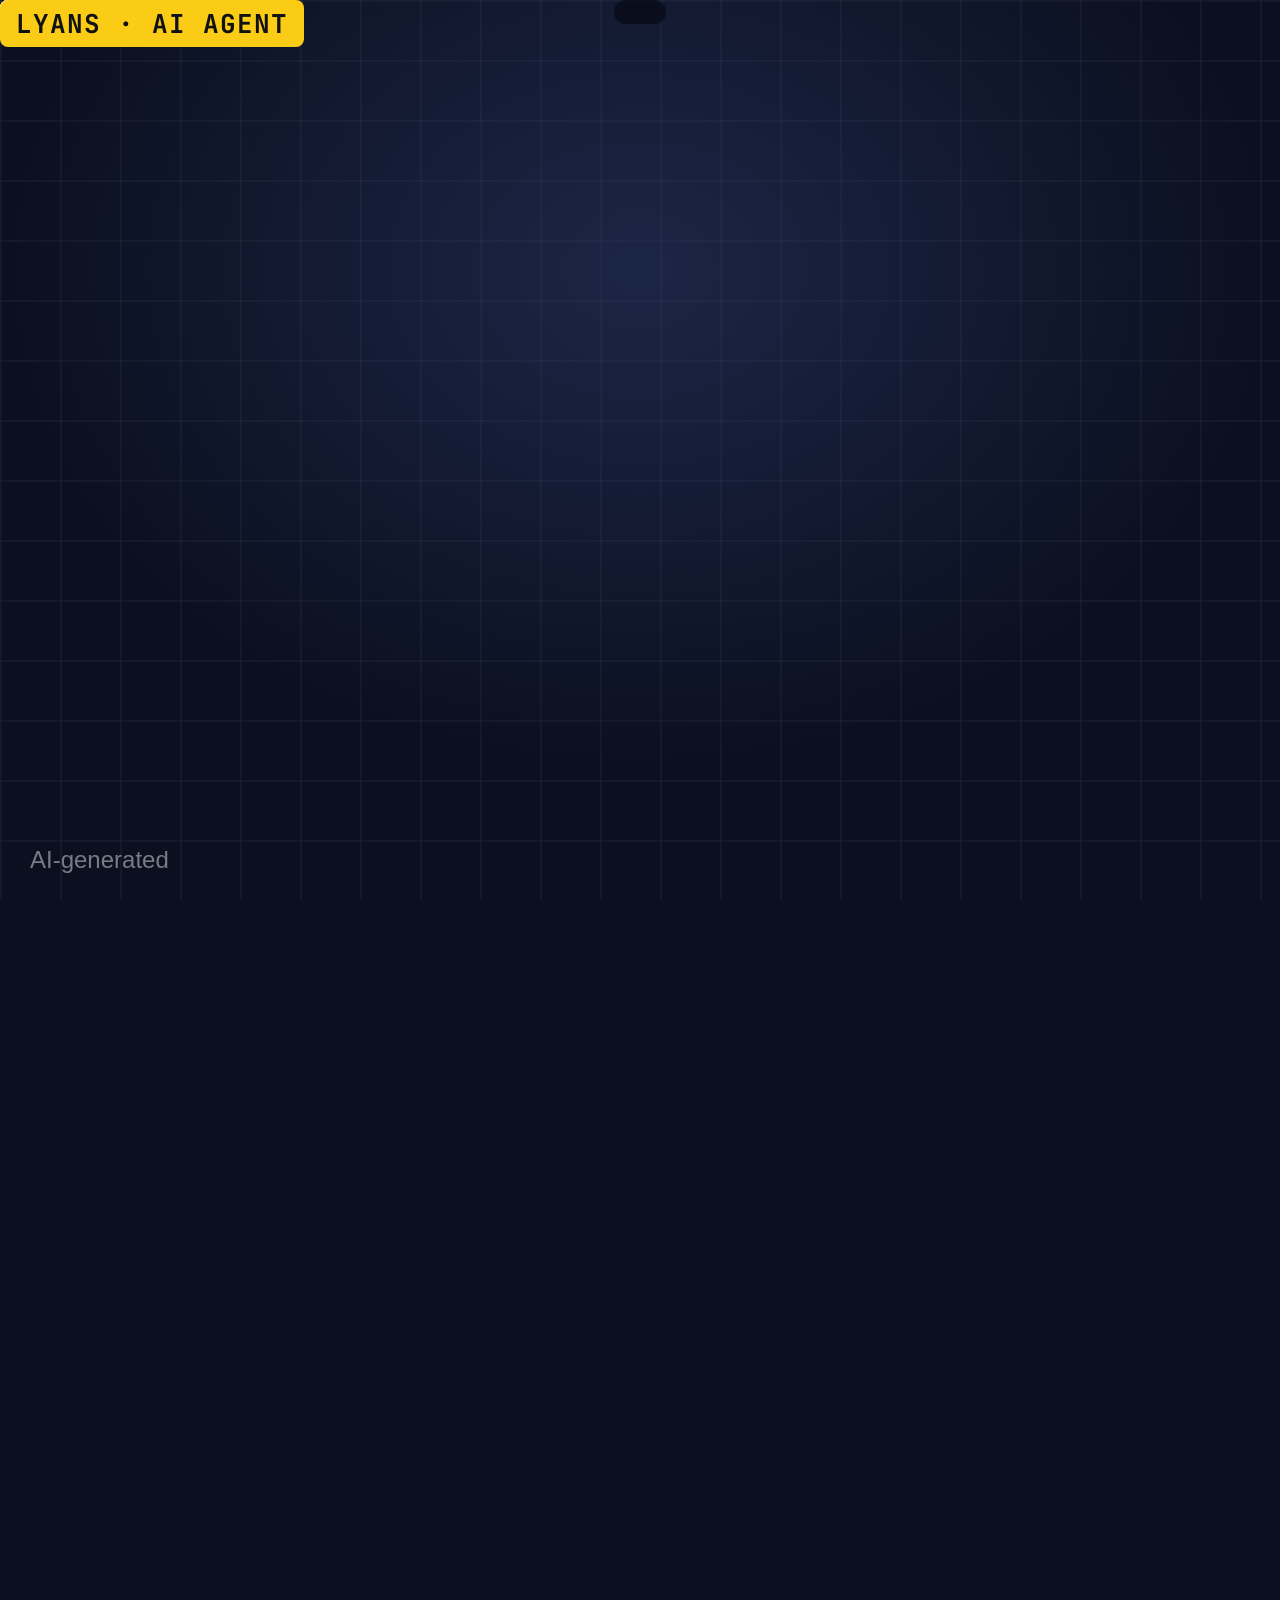
==== commit 324af096: "Lyans video v3: pixel-art human characters, detailed Web3 agents, lo-fi music, human-voice TTS pipel" ====
--- a/lyans-video/index.html
+++ b/lyans-video/index.html
@@ -3,333 +3,437 @@
 <title>Lyans – AI Agent</title>
 <script src="timeline.js"></script>
 <style>
+@font-face{font-family:Anton;src:url(assets/fonts/anton.woff2)}
+@font-face{font-family:JBM;src:url(assets/fonts/jetbrains-mono-latin-400-normal.woff2);font-weight:400}
+@font-face{font-family:JBM;src:url(assets/fonts/jetbrains-mono-latin-700-normal.woff2);font-weight:700}
 *{box-sizing:border-box;margin:0;padding:0}
-html,body{width:1080px;height:1920px;overflow:hidden;background:#05060f;font-family:Inter,"Noto Color Emoji",sans-serif;color:#fff}
-#stage{position:absolute;inset:0;overflow:hidden}
-.bg{position:absolute;inset:-100px;background:
- radial-gradient(800px 800px at 20% 18%,rgba(124,58,237,.5),transparent 60%),
- radial-gradient(800px 800px at 85% 82%,rgba(6,182,212,.4),transparent 60%),
- radial-gradient(600px 600px at 50% 50%,rgba(236,72,153,.18),transparent 60%),#05060f}
-.grid{position:absolute;inset:-200px;background-image:linear-gradient(rgba(255,255,255,.05) 2px,transparent 2px),linear-gradient(90deg,rgba(255,255,255,.05) 2px,transparent 2px);background-size:90px 90px;animation:gridmove 5s linear infinite;transform:perspective(900px) rotateX(18deg)}
-@keyframes gridmove{to{background-position:0 90px}}
-.pt{position:absolute;border-radius:50%;background:#fff;animation:rise linear infinite}
-@keyframes rise{from{transform:translateY(0)}to{transform:translateY(-2200px)}}
-#flash{position:absolute;inset:0;background:#fff;opacity:0;pointer-events:none;mix-blend-mode:overlay}
-#vign{position:absolute;inset:0;background:radial-gradient(ellipse at center,transparent 55%,rgba(0,0,0,.65));pointer-events:none}
-
-/* header */
-.topchip{position:absolute;top:120px;left:70px;font-size:34px;font-weight:800;letter-spacing:4px;padding:14px 28px;border-radius:50px;background:rgba(255,255,255,.08);border:2px solid rgba(255,255,255,.18);display:flex;gap:14px;align-items:center}
-.live{width:18px;height:18px;border-radius:50%;background:#ef4444;box-shadow:0 0 18px #ef4444;animation:blinkL 1s steps(1) infinite}
-@keyframes blinkL{50%{opacity:.25}}
-
-/* scenes */
-.scene{position:absolute;inset:0;opacity:0;animation:sIn .6s cubic-bezier(.2,.8,.2,1) both,sOut .4s ease-in forwards;animation-delay:calc(var(--s)*1s),calc((var(--s) + var(--d) - .4)*1s)}
-@keyframes sIn{from{opacity:0;transform:translateY(80px) scale(1.08);filter:blur(14px)}to{opacity:1;transform:none;filter:none}}
-@keyframes sOut{from{opacity:1}to{opacity:0;transform:translateY(-60px) scale(.94);filter:blur(10px)}}
-.cam{position:absolute;inset:0}
-.wrap{position:absolute;left:70px;right:70px;top:330px;bottom:430px;display:flex;flex-direction:column;align-items:center;justify-content:center;text-align:center}
-.it{animation:pop .7s cubic-bezier(.2,.9,.3,1.35) both;animation-delay:calc((var(--s) + var(--o,.1))*1s)}
-@keyframes pop{from{opacity:0;transform:translateY(70px) scale(.85)}to{opacity:1;transform:none}}
-.it.fromL{animation-name:fromL}.it.fromR{animation-name:fromR}.it.zoom{animation-name:zoom}.it.drop{animation-name:drop}.it.flip{animation-name:flip;animation-duration:.9s}.it.stamp{animation-name:stamp;animation-duration:.5s}
-@keyframes fromL{from{opacity:0;transform:translateX(-700px) rotate(-6deg)}to{opacity:1;transform:none}}
-@keyframes fromR{from{opacity:0;transform:translateX(700px) rotate(6deg)}to{opacity:1;transform:none}}
-@keyframes zoom{from{opacity:0;transform:scale(2.6);filter:blur(10px)}to{opacity:1;transform:none;filter:none}}
-@keyframes drop{0%{opacity:0;transform:translateY(-500px)}60%{opacity:1;transform:translateY(30px)}80%{transform:translateY(-12px)}100%{transform:none}}
-@keyframes flip{from{opacity:0;transform:perspective(900px) rotateX(-95deg)}to{opacity:1;transform:none}}
-@keyframes stamp{0%{opacity:0;transform:scale(3) rotate(-25deg)}70%{opacity:1;transform:scale(.9) rotate(-8deg)}100%{opacity:1;transform:rotate(-8deg)}}
-
-.tag{display:inline-block;font-size:38px;font-weight:800;letter-spacing:6px;text-transform:uppercase;color:#67e8f9;background:rgba(103,232,249,.1);border:2px solid rgba(103,232,249,.45);padding:14px 34px;border-radius:60px}
-.big{font-size:240px;font-weight:900;letter-spacing:-6px;line-height:1;background:linear-gradient(90deg,#a78bfa,#22d3ee,#f472b6,#a78bfa);background-size:300% 100%;-webkit-background-clip:text;color:transparent;animation:zoom .8s cubic-bezier(.2,.9,.3,1.2) both,shine 3s linear infinite;animation-delay:calc((var(--s) + var(--o))*1s),0s;filter:drop-shadow(0 0 40px rgba(167,139,250,.6))}
-@keyframes shine{to{background-position:300% 0}}
-h1{font-size:92px;font-weight:900;line-height:1.05;letter-spacing:-2px}
-h2{font-size:70px;font-weight:900;line-height:1.1}
-.lead{font-size:50px;font-weight:600;color:#e2e8f0;line-height:1.3}
-.grad{background:linear-gradient(90deg,#a78bfa,#22d3ee);-webkit-background-clip:text;color:transparent}
-.gold{background:linear-gradient(90deg,#fde68a,#f59e0b,#fde68a);background-size:200% 100%;-webkit-background-clip:text;color:transparent;animation:shine 2.5s linear infinite}
-
-/* avatar */
-#ava{position:absolute;left:0;top:0;width:400px;height:470px;transform-origin:50% 50%;z-index:20}
-#ava svg{width:100%;height:100%;overflow:visible}
-#avaWaves{position:absolute;left:50%;top:44%;width:0;height:0}
-#avaWaves i{position:absolute;left:-230px;top:-230px;width:460px;height:460px;border-radius:50%;border:6px solid rgba(34,211,238,.7);opacity:0}
+html,body{width:1080px;height:1920px;overflow:hidden;background:#0b1020;font-family:Inter,"Noto Color Emoji",sans-serif;color:#fff}
+#stage{position:absolute;inset:0;overflow:hidden;background:#0b1020}
+.gridbg{position:absolute;inset:0;background-image:linear-gradient(rgba(255,255,255,.035) 2px,transparent 2px),linear-gradient(90deg,rgba(255,255,255,.035) 2px,transparent 2px);background-size:60px 60px}
+.glow{position:absolute;inset:0;background:radial-gradient(900px 700px at 50% 30%,rgba(59,77,140,.35),transparent 70%)}
+.officebg{position:absolute;inset:-60px;background-size:cover;background-position:center;filter:blur(16px) brightness(.42) saturate(1.1);transform:scale(1.1)}
+canvas.px{image-rendering:pixelated;image-rendering:crisp-edges;display:block}
+
+.scene{position:absolute;inset:0;opacity:0;animation:sIn .45s ease-out both,sOut .35s ease-in forwards;animation-delay:calc(var(--s)*1s),calc((var(--s) + var(--d) - .35)*1s)}
+@keyframes sIn{from{opacity:0}to{opacity:1}}
+@keyframes sOut{from{opacity:1}to{opacity:0}}
+.it{animation:pop .55s cubic-bezier(.2,.9,.3,1.3) both;animation-delay:calc((var(--s) + var(--o,.05))*1s)}
+@keyframes pop{from{opacity:0;transform:translateY(50px) scale(.9)}to{opacity:1;transform:none}}
+.it.L{animation-name:fromL}.it.R{animation-name:fromR}.it.Z{animation-name:zoomIn}.it.D{animation-name:drop}.it.F{animation-name:fade}
+@keyframes fromL{from{opacity:0;transform:translateX(-120%)}to{opacity:1;transform:none}}
+@keyframes fromR{from{opacity:0;transform:translateX(120%)}to{opacity:1;transform:none}}
+@keyframes zoomIn{from{opacity:0;transform:scale(1.8)}to{opacity:1;transform:none}}
+@keyframes drop{0%{opacity:0;transform:translateY(-300px) rotate(-8deg)}70%{opacity:1;transform:translateY(16px)}100%{transform:none}}
+@keyframes fade{from{opacity:0}to{opacity:1}}
+
+.title{position:absolute;left:60px;font-family:Anton;font-size:150px;line-height:.98;text-transform:uppercase;letter-spacing:1px;text-shadow:0 6px 0 rgba(0,0,0,.35)}
+.title .y{color:#facc15}
+.ytag{display:inline-block;background:#facc15;color:#111;font:700 26px JBM;padding:6px 16px;border-radius:8px;letter-spacing:1px;text-transform:uppercase}
+.wtag{display:inline-block;background:#f8fafc;color:#111;font:700 24px JBM;padding:6px 14px;border-radius:8px;letter-spacing:1px;text-transform:uppercase}
+
+/* windows (UI mockup) */
+.win{position:absolute;background:#0e1424;border:2px solid #27314d;border-radius:22px;box-shadow:0 24px 60px rgba(0,0,0,.55);overflow:hidden}
+.win .bar{display:flex;align-items:center;gap:10px;padding:14px 20px;border-bottom:2px solid #1d2540;font:400 22px JBM;color:#7c86a8}
+.win .bar i{width:14px;height:14px;border-radius:50%;background:#ef4444}.win .bar i:nth-child(2){background:#f59e0b}.win .bar i:nth-child(3){background:#22c55e;margin-right:10px}
+.win .body{padding:22px 24px}
+.msg{max-width:78%;padding:14px 20px;border-radius:20px;font-size:32px;line-height:1.3;margin-bottom:14px}
+.msg.in{background:#1f2937;border-top-left-radius:6px}
+.msg.out{background:#166534;margin-left:auto;border-top-right-radius:6px}
+.who{font:700 20px JBM;color:#7c86a8;margin-bottom:6px}
+.row{display:flex;align-items:center;gap:16px;font-size:30px;padding:14px 4px;border-bottom:2px solid #1a2238}
+.row:last-child{border-bottom:0}
+.pill{margin-left:auto;font:700 22px JBM;padding:6px 14px;border-radius:30px;background:#1e293b;color:#94a3b8}
+.pill.g{background:#14532d;color:#86efac}.pill.o{background:#7c2d12;color:#fdba74}.pill.b{background:#1e3a8a;color:#93c5fd}
+.notif{display:flex;gap:18px;align-items:center;font-size:32px;line-height:1.3}
+.notif .ic{font-size:60px}
+.term{font:400 27px/1.55 JBM;color:#cbd5e1;white-space:pre-wrap}
+.term .k{color:#facc15;font-weight:700}.term .r{color:#f87171}.term .g{color:#4ade80}.term .c{color:#67e8f9}
+
+/* characters */
+.char{position:absolute;transform-origin:50% 100%}
+.nametag{position:absolute;z-index:6}
 
 /* captions */
-#cap{position:absolute;left:60px;right:60px;top:1500px;height:260px;display:flex;align-items:center;justify-content:center;z-index:30}
-#capIn{display:flex;flex-wrap:wrap;justify-content:center;gap:6px 18px;padding:20px 34px;border-radius:30px;background:rgba(0,0,0,.45);border:2px solid rgba(255,255,255,.1);max-width:960px}
-#capIn span{font-size:60px;font-weight:900;line-height:1.15;text-shadow:0 4px 0 #000,0 0 18px rgba(0,0,0,.8);display:inline-block}
-#capIn span.on{color:#facc15}
-.bar{position:absolute;left:0;bottom:0;height:14px;width:100%;background:linear-gradient(90deg,#7c3aed,#22d3ee,#f472b6);transform-origin:left;z-index:40}
-
-/* born */
-.cal{width:380px;border-radius:40px;overflow:hidden;box-shadow:0 30px 80px rgba(0,0,0,.6),0 0 60px rgba(124,58,237,.5);background:#fff;color:#111}
-.cal .m{background:linear-gradient(90deg,#7c3aed,#06b6d4);color:#fff;font-size:46px;font-weight:900;padding:18px;letter-spacing:6px}
-.cal .d{font-size:200px;font-weight:900;line-height:1;padding:10px 0 0}
-.cal .y{font-size:40px;font-weight:800;color:#64748b;padding-bottom:20px}
-.photo{position:relative;width:900px;height:496px;border-radius:40px;overflow:hidden;border:5px solid rgba(167,139,250,.9);box-shadow:0 0 80px rgba(124,58,237,.7)}
-.photo img{position:absolute;inset:0;width:100%;height:100%;object-fit:cover}
-.scan{position:absolute;left:0;right:0;height:120px;background:linear-gradient(transparent,rgba(34,211,238,.45),transparent);animation:scan 2.2s ease-in-out infinite alternate}
-@keyframes scan{from{top:-120px}to{top:100%}}
-.hud{position:absolute;width:70px;height:70px;border:6px solid #22d3ee}
-.hud.a{left:20px;top:20px;border-right:0;border-bottom:0}.hud.b{right:20px;top:20px;border-left:0;border-bottom:0}.hud.c{left:20px;bottom:20px;border-right:0;border-top:0}.hud.d{right:20px;bottom:20px;border-left:0;border-top:0}
-.badge{position:absolute;right:30px;bottom:30px;font-size:34px;font-weight:900;padding:10px 24px;border-radius:14px;background:#22c55e;color:#04210f;letter-spacing:2px}
-.kb{animation:kb 9s ease-in-out both;animation-delay:calc(var(--s)*1s)}
-@keyframes kb{from{transform:scale(1.05) translate(4%,2%)}to{transform:scale(1.5) translate(-14%,4%)}}
-
-/* builder */
-.bgphoto{position:absolute;inset:-80px;background:url(assets/aditya.jpg) center/cover;filter:blur(30px) brightness(.45) saturate(1.4);animation:kb2 9s linear both;animation-delay:calc(var(--s)*1s)}
-@keyframes kb2{from{transform:scale(1.1)}to{transform:scale(1.35)}}
-.chips{display:flex;flex-wrap:wrap;gap:20px;justify-content:center;max-width:940px}
-.chip{font-size:44px;font-weight:800;padding:16px 30px;border-radius:50px;background:rgba(255,255,255,.1);border:2px solid rgba(255,255,255,.25)}
-
-/* tree */
-.tree{position:absolute;left:0;top:0;width:1080px;height:1920px}
-.tree svg{position:absolute;inset:0}
-.tree line{stroke:rgba(255,255,255,.4);stroke-width:6;stroke-dasharray:16 12;animation:dash 1s linear infinite}
-@keyframes dash{to{stroke-dashoffset:-28}}
-.tree line.it{animation:fadeL .6s both,dash 1s linear infinite;animation-delay:calc((var(--s) + var(--o,.1))*1s),0s}
-@keyframes fadeL{from{opacity:0}to{opacity:1}}
-.node{position:absolute;width:0;height:0}
-.node .in{position:absolute;left:-110px;top:-110px;width:220px;display:flex;flex-direction:column;align-items:center;gap:10px}
-.node .c{width:200px;height:200px;border-radius:50%;display:grid;place-items:center;font-size:104px;background:rgba(10,10,30,.8);border:6px solid var(--c);box-shadow:0 0 60px var(--c),inset 0 0 40px var(--c)}
-.node b{font-size:42px;font-weight:900;text-shadow:0 3px 0 #000}
-.coreRing{position:absolute;left:540px;top:1030px;width:0;height:0}
-.coreRing i{position:absolute;left:-190px;top:-190px;width:380px;height:380px;border-radius:50%;border:5px dashed rgba(167,139,250,.8);animation:spin 10s linear infinite}
-@keyframes spin{to{transform:rotate(360deg)}}
-.dot{position:absolute;width:26px;height:26px;margin:-13px;border-radius:50%;background:#fff;box-shadow:0 0 24px #fff,0 0 50px var(--c)}
-
-/* business */
-.bhead{display:flex;align-items:center;gap:30px;margin-bottom:26px}
-.bhead .emo{font-size:130px;line-height:1;animation:bob 1.6s ease-in-out infinite}
-@keyframes bob{50%{transform:translateY(-14px) rotate(-6deg)}}
-.bhead h2{color:var(--c);text-shadow:0 0 30px var(--c)}
-.agent{display:flex;gap:30px;align-items:center;width:940px;text-align:left;background:rgba(15,18,40,.75);border:3px solid rgba(255,255,255,.12);border-left:14px solid var(--c);border-radius:34px;padding:26px 34px;margin-top:22px;position:relative}
-.agent .ic{font-size:84px;flex:none;width:120px;height:120px;display:grid;place-items:center;border-radius:28px;background:rgba(255,255,255,.08)}
-.agent b{display:block;font-size:46px;font-weight:900;margin-bottom:6px}
-.agent span{font-size:34px;color:#cbd5e1;line-height:1.3}
-.agent .st{position:absolute;right:26px;top:22px;font-size:24px;font-weight:900;letter-spacing:2px;color:#22c55e;display:flex;gap:8px;align-items:center}
-.agent .st:before{content:"";width:14px;height:14px;border-radius:50%;background:#22c55e;box-shadow:0 0 12px #22c55e}
-.flow{display:flex;align-items:center;justify-content:center;gap:14px;margin-top:34px;padding:22px 30px;border-radius:30px;background:rgba(0,0,0,.4);border:2px dashed rgba(255,255,255,.22)}
-.flow .f{font-size:62px;width:104px;height:104px;display:grid;place-items:center;border-radius:50%;background:rgba(255,255,255,.07);border:4px solid rgba(255,255,255,.15)}
-.flow .ar{font-size:40px;color:#64748b;font-weight:900}
-.flow .lbl{font-size:30px;color:#94a3b8;font-weight:700;margin-left:12px;text-align:left;max-width:260px;line-height:1.25}
-
-/* projects */
-.pgrid{display:grid;grid-template-columns:1fr 1fr;gap:28px;width:940px;margin-top:34px}
-.pc{border-radius:36px;padding:30px;background:rgba(15,18,40,.8);border:3px solid rgba(255,255,255,.14);display:flex;flex-direction:column;align-items:center;gap:14px;height:330px;justify-content:center;position:relative;overflow:hidden}
-.pc .pi{width:150px;height:150px;border-radius:34px;display:grid;place-items:center;font-size:96px}
-.pc b{font-size:40px;font-weight:900;line-height:1.1}
-.pc span{font-size:28px;color:#94a3b8;font-weight:600}
-.pc img{width:150px;height:150px;border-radius:34px;animation:bob 1.2s ease-in-out infinite}
-.gear{animation:spin 4s linear infinite;display:inline-block;font-family:'Noto Color Emoji';font-size:96px;line-height:1}
-.claude{font-size:56px;font-weight:900;display:flex;gap:16px;align-items:center;justify-content:center}
-.claude .star{color:#d97757;font-size:80px;display:inline-block;animation:spin 6s linear infinite}
-
-/* how */
-.step{display:flex;align-items:center;gap:30px;width:900px;text-align:left;background:rgba(15,18,40,.8);border-radius:32px;padding:24px 34px;border:3px solid rgba(255,255,255,.12)}
-.step .n{flex:none;width:96px;height:96px;border-radius:50%;display:grid;place-items:center;font-size:50px;font-weight:900;background:linear-gradient(135deg,#7c3aed,#06b6d4)}
-.step span{font-size:46px;font-weight:700}
-.step em{font-style:normal;font-size:70px;margin-left:auto}
-.arrow{font-size:46px;color:#67e8f9;height:56px;line-height:56px}
-
-/* outro */
-.follow{margin-top:34px;font-size:52px;font-weight:900;padding:26px 60px;border-radius:70px;background:linear-gradient(90deg,#ef4444,#ec4899);box-shadow:0 0 60px rgba(236,72,153,.7);position:relative}
-.hand{position:absolute;right:-50px;bottom:-70px;font-size:100px;animation:tap 1s ease-in-out infinite}
-@keyframes tap{50%{transform:translate(-14px,-14px) scale(.9)}}
-.byline{display:flex;align-items:center;gap:22px;margin-top:34px;font-size:36px;font-weight:700;color:#cbd5e1}
-.byline img{width:110px;height:110px;border-radius:50%;object-fit:cover;object-position:78% 30%;border:4px solid #facc15;box-shadow:0 0 30px rgba(250,204,21,.6)}
+#cap{position:absolute;left:0;right:0;display:flex;justify-content:center;z-index:30;pointer-events:none}
+#capIn{background:rgba(8,11,24,.78);border-radius:18px;padding:12px 26px;font-size:62px;font-weight:800;letter-spacing:-.5px;text-shadow:0 3px 0 rgba(0,0,0,.6);white-space:nowrap}
+#capIn b{color:#facc15;font-weight:800}
+.aigen{position:absolute;left:30px;bottom:26px;font-size:24px;color:rgba(255,255,255,.45);z-index:31}
+.prog{position:absolute;left:0;bottom:0;height:8px;background:#facc15;z-index:32;transform-origin:left}
+
+/* misc */
+.chip{display:flex;align-items:center;gap:20px;background:#0e1424;border:3px solid #27314d;border-radius:26px;padding:18px 26px;font-size:42px;font-weight:800}
+.chip canvas{flex:none}
+.acard{position:absolute;left:50px;right:50px;height:290px;display:flex;align-items:center;gap:28px;background:#0e1424;border:3px solid #27314d;border-radius:30px;padding:0 30px;overflow:hidden}
+.acard .nm{font-family:Anton;font-size:64px;line-height:1;text-transform:uppercase}
+.acard .ds{font-size:33px;color:#cbd5e1;line-height:1.3;margin-top:10px}
+.acard .tg{font:700 22px JBM;color:#94a3b8;margin-top:12px}
+.acard .live{position:absolute;right:26px;top:22px;font:700 20px JBM;color:#4ade80}
+.sticky{position:absolute;width:190px;height:150px;background:#fde047;color:#422006;font:700 26px JBM;padding:14px;box-shadow:0 10px 20px rgba(0,0,0,.4);border-radius:4px}
+.barbg{height:22px;border-radius:12px;background:#1e293b;overflow:hidden}
+.barfill{height:100%;background:linear-gradient(90deg,#facc15,#f97316);width:0}
+.vbar{position:absolute;bottom:0;width:60px;background:linear-gradient(#facc15,#f97316);border-radius:8px 8px 0 0}
+.ticker{position:absolute;left:0;right:0;height:80px;background:#0e1424;border-top:2px solid #27314d;border-bottom:2px solid #27314d;overflow:hidden;font:700 34px/80px JBM;white-space:nowrap}
+.ticker div{position:absolute;left:0;top:0}
+.up{color:#4ade80}.dn{color:#f87171}
+.follow{display:inline-flex;align-items:center;gap:16px;font-size:48px;font-weight:900;padding:22px 52px;border-radius:60px;background:#facc15;color:#111}
 </style></head><body>
 <div id="stage">
- <div class="bg" id="bg"></div><div class="grid"></div>
- <div id="pts"></div>
- <div class="topchip"><span class="live"></span>LYANS<span style="color:#67e8f9">.AI</span></div>
+ <div class="gridbg"></div><div class="glow"></div>
 
  <!-- 1 HOOK -->
- <section class="scene" data-scene="hook"><div class="cam">
-  <div class="wrap" style="top:1000px;bottom:420px;justify-content:flex-start">
-   <div class="lead it" data-seg="0">Halo semuanya! 👋</div>
-   <div class="big" data-seg="1" style="margin-top:6px">LYANS</div>
-   <div class="tag it zoom" data-seg="2" style="margin-top:12px">🤖 AI Agent Utama</div>
-  </div></div></section>
+ <section class="scene" data-scene="hook"><div class="officebg"></div>
+  <div class="title it Z" data-seg="0" style="top:200px;left:0;right:0;text-align:center;font-size:300px">LYANS</div>
+  <div class="it" data-seg="1" style="position:absolute;top:530px;left:0;right:0;text-align:center"><span class="ytag" style="font-size:34px">AI AGENT · MARKAS BOS ADITYA</span></div>
+ </section>
 
  <!-- 2 BORN -->
- <section class="scene" data-scene="born"><div class="cam"><div class="wrap" style="justify-content:flex-start;top:300px">
-   <div style="display:flex;gap:40px;align-items:center">
-    <div class="cal it flip" data-seg="0"><div class="m">OKTOBER</div><div class="d">25</div><div class="y">2026</div></div>
-    <div style="text-align:left"><div class="tag it" data-seg="0" style="--x:.2">📅 Hari Lahir</div><div class="lead it" data-seg="0" style="margin-top:20px;font-size:46px">Lahirnya<br><b class="grad" style="font-size:64px">LYANS 🤖</b></div></div>
-   </div>
-   <div class="lead it" data-seg="1" style="margin-top:40px">Diciptakan oleh</div>
-   <div class="photo it zoom" data-seg="1" style="margin-top:20px"><img class="kb" src="assets/aditya.jpg"><div class="scan"></div><i class="hud a"></i><i class="hud b"></i><i class="hud c"></i><i class="hud d"></i>
-     <div class="badge it stamp" data-seg="2">✓ CREATOR</div></div>
-  </div></div></section>
-
- <!-- 3 BUILDER -->
- <section class="scene" data-scene="builder"><div class="bgphoto"></div><div class="cam"><div class="wrap">
-   <div class="it drop" data-seg="0" style="font-size:44px;font-weight:800;color:#facc15">👑 THE BOSS</div>
-   <h1 class="it" data-seg="0" style="margin-top:14px">Aditya Edwin<br><span class="gold">Brilliansyah</span></h1>
-   <div class="photo it zoom" data-seg="0" style="margin-top:36px;width:820px;height:452px;border-color:#facc15;box-shadow:0 0 80px rgba(250,204,21,.5)"><img src="assets/aditya.jpg" style="animation:kb 8s ease-in-out both;animation-delay:calc(var(--s)*1s)"></div>
-   <div class="chips" style="margin-top:36px">
-    <div class="chip it fromL" data-seg="1">🧺 Laundry</div><div class="chip it fromR" data-seg="1" style="--x:.15">🏠 Kos</div><div class="chip it fromL" data-seg="1" style="--x:.3">🍜 FnB</div><div class="chip it zoom" data-seg="1" style="--x:.6;background:linear-gradient(90deg,#7c3aed,#ec4899)">🚀 Web3</div>
-   </div>
-  </div></div></section>
-
- <!-- 4 TREE -->
- <section class="scene" data-scene="tree"><div class="cam">
-  <div class="wrap" style="top:280px;bottom:auto;height:260px"><div class="tag it" data-seg="0">⏱️ Baru 1 Minggu</div><h1 class="it" data-seg="0" style="margin-top:20px;font-size:80px">Lahir <span class="grad">banyak agen</span> baru!</h1></div>
-  <div class="tree" id="tree"><svg id="treeSvg" viewBox="0 0 1080 1920"></svg><div class="coreRing"><i></i></div></div>
- </div></section>
-
- <!-- business scenes injected here -->
- <div id="biz"></div>
-
- <!-- PROJECTS -->
- <section class="scene" data-scene="projects"><div class="cam"><div class="wrap">
-   <div class="claude it zoom" data-seg="0"><span class="star">✳</span><span>Built with <span style="color:#d97757">Claude</span></span></div>
-   <div class="lead it" data-seg="0" style="font-size:40px;margin-top:10px;color:#94a3b8">Project yang sudah dibuat 🛠️</div>
-   <div class="pgrid">
-    <div class="pc it fromL" data-seg="1" style="border-color:#facc15"><img src="assets/pip.png"><b>Pip Sing-Along</b><span>Channel YouTube lagu anak 🎵</span></div>
-    <div class="pc it fromR" data-seg="2" style="border-color:#ef4444"><div class="pi" style="background:rgba(239,68,68,.15)">📤</div><b>Pip Kids Uploader</b><span>Auto-upload via YouTube API</span></div>
-    <div class="pc it fromL" data-seg="3" style="border-color:#22d3ee"><div class="pi" style="background:rgba(34,211,238,.15)"><span class="gear">⚙️</span></div><b>CLS Engine</b><span>Engine &amp; deployment</span></div>
-    <div class="pc it fromR" data-seg="4" style="border-color:#a78bfa"><div class="pi" style="background:rgba(167,139,250,.15)">🎬</div><b>Video Lyans</b><span>Yang kamu tonton ini! 😎</span></div>
-   </div>
-  </div></div></section>
-
- <!-- HOW -->
- <section class="scene" data-scene="how"><div class="cam"><div class="wrap" style="justify-content:flex-start;top:320px">
-   <div class="tag it" data-seg="0">🧠 Cara Kerja Lyans</div>
-   <div style="margin-top:34px;display:flex;flex-direction:column;align-items:center" id="steps">
-    <div class="step it fromL" data-seg="1"><div class="n">1</div><span>Pesan masuk</span><em>📩</em></div><div class="arrow it" data-seg="2">▼</div>
-    <div class="step it fromR" data-seg="2"><div class="n">2</div><span>Lyans memahami</span><em>🧠</em></div><div class="arrow it" data-seg="3">▼</div>
-    <div class="step it fromL" data-seg="3"><div class="n">3</div><span>Kirim ke agen tepat</span><em>⚡</em></div><div class="arrow it" data-seg="4">▼</div>
-    <div class="step it fromR" data-seg="4"><div class="n">4</div><span>Lapor ke Bos Aditya</span><em>👑</em></div>
-   </div>
-  </div></div></section>
-
- <!-- OUTRO -->
- <section class="scene" data-scene="outro"><div class="cam"><div class="wrap" style="top:860px;bottom:430px;justify-content:flex-start">
-   <h1 class="it zoom" data-seg="0" style="font-size:80px">1 Otak. <span class="grad">Banyak Agen.</span><br>Kerja Nonstop 🚀</h1>
-   <div class="follow it drop" data-seg="1">➕ FOLLOW<span class="hand">👆</span></div>
-   <div class="byline it" data-seg="0" style="--x:.8"><img src="assets/aditya.jpg"><div style="text-align:left">Created by<br><b style="color:#facc15">Aditya Edwin Brilliansyah</b></div></div>
+ <section class="scene" data-scene="born"><div class="officebg"></div>
+  <div class="win it L" data-seg="0" style="left:50px;right:50px;top:150px">
+   <div class="bar"><i></i><i></i><i></i>lyans.ai · profil agent</div>
+   <div class="body" style="display:flex;gap:30px;align-items:center">
+    <div style="flex:none;width:200px;height:200px;border-radius:24px;background:#1e1b4b;display:grid;place-items:center;overflow:hidden"><canvas class="px" id="profAva" width="72" height="80" style="width:216px;height:240px;margin-top:40px"></canvas></div>
+    <div style="font:400 30px/1.6 JBM;color:#94a3b8">nama&nbsp;&nbsp;&nbsp;: <b style="color:#fff">LYANS</b><br>lahir&nbsp;&nbsp;: <b style="color:#facc15">25 Oktober 2026</b><br>peran&nbsp;&nbsp;: <b style="color:#fff">AI Agent Utama</b><br>status : <b style="color:#4ade80">● online 24/7</b></div>
+   </div></div>
+  <div class="it Z" data-seg="1" style="position:absolute;left:90px;right:90px;top:560px;height:496px;border-radius:26px;overflow:hidden;border:4px solid #facc15;box-shadow:0 0 60px rgba(250,204,21,.35)">
+   <canvas class="px" id="bossPx" style="position:absolute;inset:0;width:100%;height:100%"></canvas>
+   <img id="bossReal" src="assets/aditya.jpg" style="position:absolute;inset:0;width:100%;height:100%;object-fit:cover;clip-path:inset(0 100% 0 0)">
+   <div id="bossScan" style="position:absolute;top:0;bottom:0;width:10px;background:#facc15;box-shadow:0 0 30px #facc15;left:-20px"></div>
+   <div style="position:absolute;left:20px;top:20px"><span class="ytag">pencipta</span></div>
   </div>
-  <div class="wrap" style="top:auto;bottom:240px;height:0;overflow:visible"></div>
- </div></section>
-
- <!-- AVATAR -->
- <div id="ava"><div id="avaWaves"><i></i><i></i><i></i></div>
- <svg viewBox="0 0 400 470">
-  <defs>
-   <linearGradient id="gH" x1="0" y1="0" x2="1" y2="1"><stop offset="0" stop-color="#a78bfa"/><stop offset="1" stop-color="#22d3ee"/></linearGradient>
-   <linearGradient id="gB" x1="0" y1="0" x2="0" y2="1"><stop offset="0" stop-color="#6d28d9"/><stop offset="1" stop-color="#0e7490"/></linearGradient>
-   <filter id="glow"><feGaussianBlur stdDeviation="6" result="b"/><feMerge><feMergeNode in="b"/><feMergeNode in="SourceGraphic"/></feMerge></filter>
-  </defs>
-  <g id="aBody">
-   <g id="armL" transform="translate(95 360)"><rect x="-22" y="-10" width="30" height="90" rx="15" fill="url(#gB)" transform="rotate(25)"/></g>
-   <g id="armR" transform="translate(305 360)"><g id="armRr"><rect x="-8" y="-10" width="30" height="90" rx="15" fill="url(#gB)" transform="rotate(-25)"/><circle cx="18" cy="88" r="20" fill="#22d3ee" transform="rotate(-25)"/></g></g>
-   <rect x="110" y="320" width="180" height="130" rx="50" fill="url(#gB)"/>
-   <circle id="core" cx="200" cy="385" r="26" fill="#22d3ee" filter="url(#glow)"/>
-  </g>
-  <g id="aHead">
-   <line x1="200" y1="60" x2="200" y2="20" stroke="#a78bfa" stroke-width="8" stroke-linecap="round"/>
-   <circle id="ant" cx="200" cy="16" r="16" fill="#f472b6" filter="url(#glow)"/>
-   <rect x="40" y="60" width="320" height="260" rx="90" fill="url(#gH)"/>
-   <rect x="64" y="86" width="272" height="208" rx="70" fill="#0b1020"/>
-   <rect x="22" y="160" width="26" height="70" rx="12" fill="#7c3aed"/><rect x="352" y="160" width="26" height="70" rx="12" fill="#7c3aed"/>
-   <g id="eyes" filter="url(#glow)">
-    <rect id="eL" x="118" y="140" width="46" height="62" rx="23" fill="#67e8f9"/>
-    <rect id="eR" x="236" y="140" width="46" height="62" rx="23" fill="#67e8f9"/>
-   </g>
-   <circle cx="110" cy="235" r="16" fill="#f472b6" opacity=".55"/><circle cx="290" cy="235" r="16" fill="#f472b6" opacity=".55"/>
-   <rect id="mouth" x="170" y="236" width="60" height="12" rx="6" fill="#67e8f9" filter="url(#glow)"/>
-  </g>
- </svg></div>
-
- <div id="flash"></div><div id="vign"></div>
+  <div class="it" data-seg="2" style="position:absolute;left:90px;top:1080px"><span class="wtag" style="font-size:30px">👑 ADITYA EDWIN BRILLIANSYAH</span></div>
+ </section>
+
+ <!-- 3 OFFICE -->
+ <section class="scene" data-scene="office">
+  <div class="title it" data-seg="0" style="top:110px;font-size:130px">KANTOR <span class="y">GUE</span></div>
+  <div style="position:absolute;left:0;top:290px;width:1080px;height:960px">
+   <canvas class="px" id="office" width="108" height="96" style="width:1080px;height:960px"></canvas>
+   <div id="officeTags"></div>
+  </div>
+ </section>
+
+ <!-- 4 DIVISI -->
+ <section class="scene" data-scene="divisi"><div class="officebg"></div>
+  <div class="title it" data-seg="0" style="top:110px;font-size:130px">DIVISI <span class="y">GUE</span></div>
+  <div id="divChips" style="position:absolute;left:470px;right:40px;top:310px;display:flex;flex-direction:column;gap:18px"></div>
+ </section>
+
+ <!-- 5 LAUNDRY -->
+ <section class="scene" data-scene="laundry">
+  <div class="title it" data-seg="0" style="top:90px;font-size:110px">DIVISI <span class="y">LAUNDRY</span></div>
+  <div class="win it L" data-seg="0" style="left:50px;right:50px;top:240px">
+   <div class="bar"><i></i><i></i><i></i>whatsapp · laundry bos (contoh)</div>
+   <div class="body"><div class="who">Pelanggan</div><div class="msg in">Kak, mau laundry 5 kg. Bisa dijemput? 🙏</div>
+    <div class="msg out" data-type="0" data-full="Bisa kak! 5 kg × Rp7.000 = Rp35.000. Kurir jemput jam 10 ya 🛵"></div></div></div>
+  <div class="win it R" data-seg="1" style="left:120px;right:50px;top:640px">
+   <div class="bar"><i></i><i></i><i></i>kurir · jadwal hari ini</div>
+   <div class="body" style="padding:6px 24px"><div class="row">🛵 Jemput · Jl. Melati 12<span class="pill b">10:00</span></div><div class="row">🛵 Antar · Kos Mawar<span class="pill g">13:30</span></div></div></div>
+  <div class="win it D" data-seg="2" style="left:50px;right:160px;top:930px">
+   <div class="body notif"><span class="ic">✅</span><div><b>Cucian Kak Rina sudah beres!</b><br><span style="color:#94a3b8;font-size:28px">Notifikasi terkirim ke WhatsApp</span></div></div></div>
+ </section>
+
+ <!-- 6 KOS -->
+ <section class="scene" data-scene="kos">
+  <div class="title it" data-seg="0" style="top:90px;font-size:110px">DIVISI <span class="y">KOS-KOSAN</span></div>
+  <div class="win it L" data-seg="0" style="left:50px;right:50px;top:240px">
+   <div class="bar"><i></i><i></i><i></i>whatsapp · kos bos (contoh)</div>
+   <div class="body"><div class="who">Calon penghuni</div><div class="msg in">Kak, masih ada kamar kosong?</div>
+    <div class="msg out" data-type="0" data-full="Ada 2 kamar kak 🏠 Rp1,2 jt/bulan, sudah AC + WiFi. Mau survei kapan?"></div></div></div>
+  <div class="win it R" data-seg="1" style="left:120px;right:50px;top:640px">
+   <div class="bar"><i></i><i></i><i></i>tagihan · november</div>
+   <div class="body" style="padding:6px 24px"><div class="row">Kamar 1<span class="pill g">LUNAS ✓</span></div><div class="row">Kamar 3<span class="pill o">⏰ PENGINGAT TERKIRIM</span></div><div class="row">Kamar 5<span class="pill g">LUNAS ✓</span></div></div></div>
+  <div class="win it D" data-seg="2" style="left:50px;right:160px;top:1010px">
+   <div class="body notif"><span class="ic">🛠️</span><div><b>Tiket #07 · AC kamar 5 bocor</b><br><span style="color:#94a3b8;font-size:28px">Teknisi dijadwalkan besok 09:00</span></div></div></div>
+ </section>
+
+ <!-- 7 FNB -->
+ <section class="scene" data-scene="fnb">
+  <div class="title it" data-seg="0" style="top:90px;font-size:110px">DIVISI <span class="y">FNB</span></div>
+  <div class="win it L" data-seg="0" style="left:50px;right:50px;top:240px">
+   <div class="bar"><i></i><i></i><i></i>order #128 → dapur</div>
+   <div class="body" style="padding:6px 24px"><div class="row">🍜 2× Mie Goreng Spesial</div><div class="row">🧋 1× Es Teh Manis<span class="pill o">🔥 DIMASAK</span></div></div></div>
+  <div class="win it R" data-seg="1" style="left:120px;right:50px;top:540px">
+   <div class="body notif"><span class="ic">⚠️</span><div><b>Stok telur sisa 12 butir</b><br><span style="color:#94a3b8;font-size:28px">Saran: restock sebelum jam 17.00</span></div></div></div>
+  <div class="win it D" data-seg="2" style="left:50px;right:50px;top:760px">
+   <div class="bar"><i></i><i></i><i></i>laporan harian · 21:00</div>
+   <div class="body" style="display:flex;gap:30px;align-items:flex-end">
+    <div style="font-size:30px;line-height:1.5">Omzet <b style="font-size:46px">Rp4.250.000</b> <span class="up">▲12%</span><br>Terlaris: <b>Mie Goreng (38)</b></div>
+    <div id="fnbBars" style="position:relative;flex:1;height:170px"></div></div></div>
+ </section>
+
+ <!-- 8 WEB3 -->
+ <section class="scene" data-scene="web3"><div class="officebg"></div>
+  <div class="title it Z" data-seg="0" style="top:150px;font-size:170px">DIVISI WEB3<br><span class="y">PALING SIBUK</span></div>
+  <div class="ticker it F" data-seg="0" style="top:560px"><div id="tick"></div></div>
+  <div class="it" data-seg="1" style="position:absolute;left:60px;top:690px;display:flex;gap:14px"><span class="ytag">6 agen</span><span class="wtag">online 24 jam</span></div>
+ </section>
+
+ <!-- 9/10 WEB3 AGENTS -->
+ <section class="scene" data-scene="web3a"><div class="title it" data-seg="0" style="top:80px;font-size:100px">TIM <span class="y">WEB3</span> <span style="font-size:60px;color:#64748b">1/2</span></div><div class="cards"></div></section>
+ <section class="scene" data-scene="web3b"><div class="title it" data-seg="0" style="top:80px;font-size:100px">TIM <span class="y">WEB3</span> <span style="font-size:60px;color:#64748b">2/2</span></div><div class="cards"></div></section>
+
+ <!-- 11 WEB3 FLOW -->
+ <section class="scene" data-scene="web3flow">
+  <div class="title it" data-seg="0" style="top:80px;font-size:100px">CARA <span class="y">KERJANYA</span></div>
+  <div class="win it L" data-seg="0" style="left:40px;right:40px;top:220px">
+   <div class="bar"><i></i><i></i><i></i>lyans · web3 log (demo)</div>
+   <div class="body term" id="term">
+<div data-type="0" data-full="[whale] 🐋 2.000.000 USDT → exchange&#10;        dari 0x7a3f…c91e"></div><div data-type="1" data-full="[radar] dampak: BTC ▼0,8% · volume ▲34%"></div><div data-type="2" data-full="[riset] pola: whale ini sering jual&#10;        setelah harga naik"></div><div data-type="3" data-full="[lyans] ringkasan → Telegram Bos ✓"></div></div></div>
+  <div class="win it D" data-seg="3" style="left:150px;right:40px;top:800px;--x:.5">
+   <div class="bar"><i></i><i></i><i></i>telegram · lyans bot</div>
+   <div class="body" style="font-size:32px;line-height:1.4"><b class="r" style="color:#f87171">⚠️ WHALE ALERT</b><br>2 jt USDT masuk exchange.<br>Potensi tekanan jual BTC.<br><span style="color:#facc15">Keputusan: di tangan Bos 👑</span></div></div>
+ </section>
+
+ <!-- 12 WEB3 SAFE -->
+ <section class="scene" data-scene="web3safe">
+  <div class="title it" data-seg="0" style="top:90px;font-size:120px">KEPUTUSAN<br><span class="y">TETAP DI BOS</span></div>
+  <div class="it Z" data-seg="1" style="position:absolute;left:90px;right:90px;top:400px;height:496px;border-radius:26px;overflow:hidden;border:4px solid #facc15">
+   <img src="assets/aditya.jpg" style="width:100%;height:100%;object-fit:cover" class="kb"><div style="position:absolute;left:20px;top:20px"><span class="ytag">👑 bos aditya</span></div></div>
+  <div class="it" data-seg="2" style="position:absolute;left:90px;top:930px;display:flex;gap:14px"><span class="wtag">🤖 agen: kasih info</span><span class="ytag">👑 bos: ambil keputusan</span></div>
+ </section>
+
+ <!-- 13 YOUTUBE -->
+ <section class="scene" data-scene="youtube">
+  <div class="title it" data-seg="0" style="top:90px;font-size:110px">DIVISI <span class="y">YOUTUBE</span></div>
+  <div id="stickies" style="position:absolute;left:40px;right:40px;top:250px;height:360px"></div>
+  <div class="win it R" data-seg="1" style="left:50px;right:50px;top:640px">
+   <div class="bar"><i></i><i></i><i></i>upload · video baru</div>
+   <div class="body"><div style="font-size:30px;margin-bottom:14px">🎬 Judul &amp; deskripsi siap · jadwal <b>Jumat 19.00</b></div><div class="barbg"><div class="barfill" id="ytBar"></div></div>
+    <div style="display:flex;gap:40px;margin-top:20px;font-size:30px">👁️ <b id="ytViews">0</b> views <span class="up" style="margin-left:auto">▲ performa</span></div></div></div>
+ </section>
+
+ <!-- 14 CLAUDE -->
+ <section class="scene" data-scene="claude">
+  <div class="title it" data-seg="0" style="top:80px;font-size:100px">DIBANGUN BARENG<br><span style="color:#d97757">✳ CLAUDE</span></div>
+  <div class="win it L" data-seg="0" style="left:50px;right:180px;top:340px;--x:.2"><div class="bar"><i></i><i></i><i></i>lyans · sistem agen</div>
+   <div class="body" style="font-size:30px;line-height:1.6">🧺 Laundry · 🏠 Kos · 🍜 FnB<br>🪙 Web3 · ▶️ YouTube <span class="pill g" style="margin-left:14px">● ONLINE</span></div></div>
+  <div class="win it R" data-seg="0" style="left:180px;right:50px;top:610px;--x:.5"><div class="bar"><i></i><i></i><i></i>cls-engine · deployment</div>
+   <div class="body term"><span class="g">✓</span> build selesai<br><span class="g">✓</span> deploy berjalan</div></div>
+  <div class="win it D" data-seg="1" style="left:50px;right:120px;top:870px"><div class="bar"><i></i><i></i><i></i>lyans-video · render</div>
+   <div class="body"><div style="font-size:30px;margin-bottom:12px">🎬 Video yang lagi lu tonton 😎</div><div class="barbg"><div class="barfill" id="vidBar"></div></div></div></div>
+ </section>
+
+ <!-- 15 OUTRO -->
+ <section class="scene" data-scene="outro"><div class="officebg"></div>
+  <div class="title it Z" data-seg="0" style="top:150px;left:0;right:0;text-align:center;font-size:220px">LYANS</div>
+  <div class="it" data-seg="0" style="position:absolute;top:420px;left:0;right:0;text-align:center;--x:.3"><span class="ytag" style="font-size:32px">AI AGENT · KANTORNYA BOS ADITYA</span></div>
+  <div class="it D" data-seg="2" style="position:absolute;top:520px;left:0;right:0;text-align:center"><span class="follow">➕ FOLLOW</span></div>
+  <div class="it" data-seg="1" style="position:absolute;top:670px;left:0;right:0;display:flex;justify-content:center;align-items:center;gap:20px;font-size:32px;font-weight:700;color:#cbd5e1">
+   <img src="assets/aditya.jpg" style="width:96px;height:96px;border-radius:50%;object-fit:cover;object-position:78% 30%;border:4px solid #facc15">created by <b style="color:#facc15">Aditya Edwin Brilliansyah</b></div>
+ </section>
+
+ <!-- characters layer -->
+ <div id="chars"></div>
  <div id="cap"><div id="capIn"></div></div>
- <div class="bar" id="bar"></div>
+ <div class="aigen">AI-generated</div>
+ <div class="prog" id="prog"></div>
 </div>
 <script>
 const TL = window.TL, SC = {}; TL.scenes.forEach(s => SC[s.name] = s);
-// ---------- business scenes ----------
-const BIZ = [
- {k:"laundry",e:"🧺",c:"#38bdf8",t:"Bisnis Laundry",a:[["📲","Agen Order","Terima pesanan WhatsApp, hitung berat & harga"],["🛵","Agen Antar-Jemput","Jadwalkan pickup & delivery kurir"],["🔔","Agen Notifikasi","Kabari pelanggan saat cucian siap"]],f:["💬","🤖","🛵","✅"],l:"Chat → order → kurir → selesai"},
- {k:"kos",e:"🏠",c:"#34d399",t:"Bisnis Kos-kosan",a:[["🛏️","Agen Booking","Jawab calon penghuni & cek kamar kosong"],["💸","Agen Tagihan","Ingatkan jatuh tempo & catat pembayaran"],["🛠️","Agen Maintenance","Terima komplain & teruskan ke teknisi"]],f:["🙋","🤖","🧾","✅"],l:"Chat → cek data → tagihan/tiket"},
- {k:"fnb",e:"🍜",c:"#fb923c",t:"Bisnis FnB",a:[["🧾","Agen Kasir","Terima order online & teruskan ke dapur"],["📦","Agen Stok","Pantau bahan baku & alert sebelum habis"],["📊","Agen Laporan","Rekap omzet & menu terlaris harian"]],f:["🛒","🤖","👨‍🍳","📊"],l:"Order → dapur → stok → laporan"},
- {k:"web3",e:"🪙",c:"#f472b6",t:"Bisnis Web3",a:[["📈","Agen Market Monitor","Pantau harga token & on-chain 24/7"],["👛","Agen Wallet Alert","Lapor setiap transaksi masuk/keluar"],["💬","Agen Komunitas","Jaga grup Telegram & Discord"]],f:["⛓️","🤖","🚨","👑"],l:"On-chain → analisa → alert Bos"},
- {k:"youtube",e:"▶️",c:"#ef4444",t:"Channel YouTube",a:[["💡","Agen Ide & Script","Riset tren, konsep & tulis script"],["🚀","Agen Upload & SEO","Judul, deskripsi, tag & jadwal tayang"],["📊","Agen Analitik","Pantau views, subscriber & performa"]],f:["💡","🎬","📤","📈"],l:"Ide → video → upload → analisa"},
-];
-const bizEl = document.getElementById('biz');
-BIZ.forEach(b => {
-  const s = document.createElement('section'); s.className = 'scene'; s.dataset.scene = b.k; s.style.setProperty('--c', b.c);
-  s.innerHTML = `<div class="cam"><div class="wrap" style="justify-content:flex-start;top:310px">
-   <div class="bhead it zoom" data-seg="0"><div class="emo">${b.e}</div><h2>${b.t}</h2></div>
-   ${b.a.map((a,i)=>`<div class="agent it ${i%2?'fromR':'fromL'}" data-seg="${i+1}"><div class="ic">${a[0]}</div><div><b>${a[1]}</b><span>${a[2]}</span></div><div class="st">ONLINE</div></div>`).join('')}
-   <div class="flow it" data-seg="3" style="--x:.9">${b.f.map((f,i)=>`<div class="f">${f}</div>${i<3?'<div class="ar">➜</div>':''}`).join('')}<div class="lbl">⚙️ ${b.l}</div></div>
-  </div></div>`;
-  bizEl.appendChild(s);
-});
-// ---------- tree ----------
-const TC = [540, 1030], NODES = [["🧺","Laundry","#38bdf8",-150],["🏠","Kos-kosan","#34d399",-90],["🍜","FnB","#fb923c",-30],["🪙","Web3","#f472b6",30+180-60],["▶️","YouTube","#ef4444",150]];
-// place 5 nodes around center
-const ang = [-162,-90,-18,54,126], R = 400;
-const treeEl = document.getElementById('tree'), svg = document.getElementById('treeSvg'); const nodePos = [];
-NODES.forEach((n,i) => {
-  const a = ang[i]*Math.PI/180, x = TC[0] + Math.cos(a)*R*1.05, y = TC[1] + Math.sin(a)*R; nodePos.push([x,y]);
-  svg.insertAdjacentHTML('beforeend', `<line class="it" data-seg="${i+1}" x1="${TC[0]}" y1="${TC[1]}" x2="${x}" y2="${y}"/>`);
-  treeEl.insertAdjacentHTML('beforeend', `<div class="node" style="left:${x}px;top:${y}px;--c:${n[2]}"><div class="in it zoom" data-seg="${i+1}"><div class="c">${n[0]}</div><b>${n[1]}</b></div></div><div class="dot" id="dot${i}" style="--c:${n[2]};opacity:0"></div>`);
-});
-// ---------- particles ----------
-const pts = document.getElementById('pts'); let seed = 3; const rnd = () => (seed = (seed*16807) % 2147483647) / 2147483647;
-for (let i = 0; i < 60; i++) { const s = 3 + rnd()*7, d = 8 + rnd()*14;
-  pts.insertAdjacentHTML('beforeend', `<i class="pt" style="left:${rnd()*1080}px;top:${1950 + rnd()*200}px;width:${s}px;height:${s}px;opacity:${.2+rnd()*.5};animation-duration:${d}s;animation-delay:-${rnd()*d}s;background:${['#fff','#67e8f9','#c4b5fd','#f9a8d4'][i%4]}"></i>`); }
+const $ = id => document.getElementById(id);
+// ================= PIXEL CHARACTER ENGINE =================
+const PW = 72, PH = 80;
+function shade(hex, a){ const c = parseInt(hex.slice(1),16); let r=c>>16,g=c>>8&255,b=c&255; const f = a<0 ? v=>v*(1+a) : v=>v+(255-v)*a; return '#'+[r,g,b].map(v=>Math.round(f(v)).toString(16).padStart(2,'0')).join(''); }
+function hex2rgb(h){ const c=parseInt(h.slice(1),16); return [c>>16,c>>8&255,c&255]; }
+const OUTLINE = [26,16,32];
+function drawChar(D, ex, mo, blink, look){
+  const cv = document.createElement('canvas'); cv.width = PW; cv.height = PH; const x = cv.getContext('2d'); const pal = new Set();
+  const F = c => { pal.add(c); x.fillStyle = c; }, ST = (c,w) => { pal.add(c); x.strokeStyle = c; x.lineWidth = w; x.lineCap = 'round'; };
+  const el = (cx,cy,rx,ry,c) => { F(c); x.beginPath(); x.ellipse(cx,cy,rx,ry,0,0,Math.PI*2); x.fill(); };
+  const rr = (X,Y,w,h,r,c) => { F(c); x.beginPath(); x.roundRect(X,Y,w,h,r); x.fill(); };
+  const poly = (p,c) => { F(c); x.beginPath(); x.moveTo(p[0][0],p[0][1]); p.slice(1).forEach(q=>x.lineTo(q[0],q[1])); x.closePath(); x.fill(); };
+  const arc = (pts,c,w) => { ST(c,w); x.beginPath(); x.moveTo(pts[0],pts[1]); x.quadraticCurveTo(pts[2],pts[3],pts[4],pts[5]); x.stroke(); };
+  const sk = D.skin, skd = shade(sk,-.16), hr = D.hair, hrl = shade(hr,.28), hrd = shade(hr,-.3), sh = D.shirt, shd = shade(sh,-.25), dark = '#3b1d1d';
+  // back hair
+  if (D.style==='long' || D.style==='bun2') rr(15,18,42,42,14,hr);
+  // body
+  rr(7,61,58,32,15,sh); rr(44,64,21,30,10,shd); rr(7,76,58,10,0,shd);
+  if (D.hoodie) { rr(26,60,20,6,3,shd); ST(shade(sh,.5),1.4); x.beginPath(); x.moveTo(31,64); x.lineTo(31,73); x.moveTo(41,64); x.lineTo(41,73); x.stroke(); }
+  else if (D.chef) { for (const yy of [66,71,76]) { el(33,yy,1.2,1.2,'#cbd5e1'); el(39,yy,1.2,1.2,'#cbd5e1'); } }
+  else { poly([[28,59],[44,59],[36,69]], skd); poly([[26,59],[30,58],[36,69],[33,70]], shade(sh,.15)); poly([[46,59],[42,58],[36,69],[39,70]], shade(sh,.15)); }
+  if (D.lan) { ST(D.lan,2); x.beginPath(); x.moveTo(28,60); x.lineTo(33,73); x.moveTo(44,60); x.lineTo(39,73); x.stroke(); rr(30.5,72,11,10,1.5,'#f8fafc'); rr(32.5,74,7,2.5,0,D.lan); }
+  // neck, ears, head
+  rr(30,47,12,15,3,skd);
+  el(19.5,37,3.6,5,sk); el(52.5,37,3.6,5,sk); el(19.5,37,1.6,3,skd); el(52.5,37,1.6,3,skd);
+  el(36,34,17,19.5,skd); el(35,33,16,18.5,sk);
+  // hair
+  const S = D.style;
+  if (S==='spiky') {
+    el(36,22,18.5,12,hr); poly([[18,23],[19,9],[25,14],[29,3],[35,11],[41,2],[46,11],[53,5],[54,23]],hr);
+    rr(16.5,20,4.5,16,2,hr); rr(51,20,4.5,16,2,hr);
+    poly([[18,19],[54,19],[53,27],[48,22],[44,28],[39,21],[33,27],[28,21],[23,28],[19,25]],hr);
+    poly([[27,9],[31,5],[30,12]],hrl); poly([[39,6],[43,4],[41,10]],hrl); poly([[46,10],[51,7],[49,13]],hrl);
+  } else if (S==='short' || S==='cap' || S==='chef') {
+    el(36,21,18.5,11,hr); rr(16.5,20,4.5,12,2,hr); rr(51,20,4.5,12,2,hr);
+    poly([[18,18],[54,18],[54,25],[45,21.5],[30,23.5],[18,26]],hr); el(29,14,6,2,hrl);
+  } else if (S==='long' || S==='bun' || S==='bun2') {
+    el(36,21,19,12,hr); rr(15,20,7,S==='bun'?16:32,3,hr); rr(50,20,7,S==='bun'?16:32,3,hr);
+    poly([[18,19],[55,19],[55,26],[41,21],[23,30],[17,28]],hr); el(30,13,6,2,hrl);
+    if (S==='bun') { el(36,6,7.5,6,hr); el(34,4,3,1.5,hrl); }
+  } else if (S==='beanie') {
+    rr(16.5,22,4.5,12,2,hr); rr(51,22,4.5,12,2,hr);
+  }
+  if (S==='cap') { el(36,19,19,11,D.cap); rr(17,18,38,6,2,D.cap); rr(34,20.5,28,4.5,2,shade(D.cap,-.3)); el(36,12,3,3,'#f8fafc'); }
+  if (S==='chef') { rr(21,-3,30,19,9,'#f8fafc'); el(25,3,7,7,'#f8fafc'); el(47,3,7,7,'#f8fafc'); rr(19,13,34,8,2,'#dbe2ea'); }
+  if (S==='beanie') { el(36,21,19.5,13,D.cap); rr(16,20,40,8,3,shade(D.cap,-.25)); el(36,6,4.5,4,shade(D.cap,.35)); }
+  // brows
+  const bc = hrd, by = ex==='wow' ? 23.5 : 26;
+  if (ex==='think') { rr(25,24,8,2,1,bc); poly([[39,26],[47,25],[47,27],[39,28]],bc); }
+  else { rr(25,by,8,2,1,bc); rr(39,by,8,2,1,bc); }
+  // eyes
+  const eye = D.eye || '#1e1b4b', lx = look;
+  const openEye = (ex0, big) => { if (big) { rr(ex0-.5,28,9,8,3,'#ffffff'); rr(ex0+2.5+lx,29.5,3.6,5,1.4,eye); } else { rr(ex0,29,7.5,6,2.5,'#ffffff'); rr(ex0+2.2+lx,29.5,3.5,5.5,1.4,eye); } rr(ex0+2.6+lx,30,1.2,1.2,0,'#ffffff'); };
+  const happyEye = ex0 => arc([ex0,33.5, ex0+3.7,28.5, ex0+7.5,33.5], dark, 1.7);
+  const shut = ex0 => rr(ex0,32,7.5,1.6,1,dark);
+  const happy = ex==='laugh';
+  if (D.shades) { rr(24,28,10.5,6.5,2,'#0b0f1a'); rr(37.5,28,10.5,6.5,2,'#0b0f1a'); rr(34,30,4,1.5,0,'#0b0f1a'); rr(26,29,3,1.2,0,'#64748b'); rr(39.5,29,3,1.2,0,'#64748b'); }
+  else {
+    if (happy) { happyEye(25.5); happyEye(39); }
+    else if (blink) { shut(25.5); shut(39); }
+    else { openEye(25.5, ex==='wow'); if (ex==='wink') happyEye(39); else openEye(39, ex==='wow'); }
+  }
+  if (D.glasses) { ST('#111827',1.3); x.strokeRect(24.5,28,9.5,7.5); x.strokeRect(38,28,9.5,7.5); x.beginPath(); x.moveTo(34,31); x.lineTo(38,31); x.stroke(); }
+  // nose + blush
+  rr(35,37,2.4,3,1,skd);
+  if (['grin','laugh','wink','proud'].includes(ex)) { el(24.5,41,3,1.5,'#f2a0a0'); el(47.5,41,3,1.5,'#f2a0a0'); }
+  // mouth
+  const talking = mo > .12;
+  if (ex==='laugh') { const h = 5 + mo*2; F(dark); x.beginPath(); x.moveTo(29,42.5); x.lineTo(43,42.5); x.ellipse(36,42.5,7,h,0,0,Math.PI); x.fill(); rr(30,42.5,12,1.8,0,'#ffffff'); el(36,42.5+h-1.5,3.5,1.6,'#e8746f'); }
+  else if (talking) { const h = 2 + mo*4.5, w = ex==='wow' ? 5 : 8; rr(36-w/2,43.5-h/2+1,w,h,2.5,dark); if (h>3.2) rr(36-w/2+.8,43.5-h/2+1,w-1.6,1.3,0,'#ffffff'); if (h>4) rr(36-w/2+1.5,43.5+h/2-.6,w-3,1.4,1,'#e8746f'); }
+  else if (ex==='wow') el(36,45,2.6,3.4,dark);
+  else if (ex==='grin' || ex==='wink' || ex==='proud') { F(dark); x.beginPath(); x.moveTo(30,42.5); x.quadraticCurveTo(36,49,42,42.5); x.closePath(); x.fill(); rr(31.5,42.6,9,1.6,0,'#ffffff'); }
+  else if (ex==='think') arc([32,45, 37,44, 41,42.5], dark, 1.6);
+  else arc([31,43.5, 36,47.5, 41,43.5], dark, 1.7);
+  // accessories
+  if (D.headset) { ST('#334155',3); x.beginPath(); x.ellipse(36,30,20.5,22,0,Math.PI*1.04,Math.PI*1.96); x.stroke(); rr(14.5,31,6.5,11,2,D.hs||'#22d3ee'); rr(51,31,6.5,11,2,D.hs||'#22d3ee'); arc([18,41, 19,49, 28,48], '#334155', 1.6); el(29,48,2,1.6,D.hs||'#22d3ee'); }
+  // ---- post-process: snap palette + outline ----
+  const P = [...pal].map(hex2rgb); const id = x.getImageData(0,0,PW,PH), d = id.data;
+  for (let i=0;i<d.length;i+=4){ if (d[i+3] < 120) { d[i+3]=0; continue; } let best=0,bd=1e9; for (let k=0;k<P.length;k++){ const q=P[k], dd=(q[0]-d[i])**2+(q[1]-d[i+1])**2+(q[2]-d[i+2])**2; if(dd<bd){bd=dd;best=k;} } d[i]=P[best][0];d[i+1]=P[best][1];d[i+2]=P[best][2];d[i+3]=255; }
+  const src = new Uint8ClampedArray(d);
+  for (let y=0;y<PH;y++) for (let X=0;X<PW;X++){ const i=(y*PW+X)*4; if (src[i+3]) continue; const nb=[[1,0],[-1,0],[0,1],[0,-1]].some(([a,b])=>{const xx=X+a,yy=y+b; return xx>=0&&yy>=0&&xx<PW&&yy<PH&&src[(yy*PW+xx)*4+3];}); if (nb){ d[i]=OUTLINE[0];d[i+1]=OUTLINE[1];d[i+2]=OUTLINE[2];d[i+3]=255; } }
+  x.putImageData(id,0,0); return cv;
+}
+const cache = new Map();
+function sprite(D, ex, mo, blink, look){ const m = Math.round(mo*4)/4, k = `${D.id}|${ex}|${m}|${blink?1:0}|${look}`; if (!cache.has(k)) cache.set(k, drawChar(D, ex, m, blink, look)); return cache.get(k); }
+const CH = {
+ lyans:{id:'lyans',skin:'#f0c08a',hair:'#3d3470',style:'spiky',shirt:'#6d4bd8',lan:'#f97316',headset:true},
+ sari:{id:'sari',skin:'#ecbf94',hair:'#5b3a29',style:'bun',shirt:'#38bdf8',lan:'#0369a1'},
+ bima:{id:'bima',skin:'#d9a066',hair:'#2d2a26',style:'short',shirt:'#22c55e',lan:'#166534',glasses:true},
+ dodi:{id:'dodi',skin:'#c98b5a',hair:'#1f1f1f',style:'chef',shirt:'#f8fafc',chef:true},
+ kiki:{id:'kiki',skin:'#f1c9a5',hair:'#3f2a1e',style:'cap',cap:'#ef4444',shirt:'#ef4444',lan:'#111827'},
+ radar:{id:'radar',skin:'#e0ac7e',hair:'#111111',style:'beanie',cap:'#ec4899',shirt:'#1e293b',hoodie:true,shades:true},
+ whale:{id:'whale',skin:'#f3cfa8',hair:'#d6a756',style:'short',shirt:'#1d4ed8',glasses:true,lan:'#facc15'},
+ wallet:{id:'wallet',skin:'#e8b48a',hair:'#141414',style:'long',shirt:'#f59e0b',lan:'#7c2d12'},
+ riset:{id:'riset',skin:'#c68a5e',hair:'#4a3426',style:'short',shirt:'#0d9488',glasses:true,lan:'#f8fafc'},
+ airdrop:{id:'airdrop',skin:'#f0c08a',hair:'#2b2b2b',style:'cap',cap:'#a855f7',shirt:'#7e22ce',hoodie:true},
+ komunitas:{id:'komunitas',skin:'#f3cba5',hair:'#f472b6',style:'bun',shirt:'#334155',headset:true,hs:'#f472b6'},
+};
+class Char {
+  constructor(D, parent, scale, opts={}){ this.D=D; this.s=scale; this.o=opts; this.cv=document.createElement('canvas'); this.cv.width=PW; this.cv.height=PH; this.cv.className='px'; this.cv.style.width=PW*scale+'px'; this.cv.style.height=PH*scale+'px'; this.el=document.createElement('div'); this.el.className='char'; this.el.appendChild(this.cv); parent.appendChild(this.el); this.ctx=this.cv.getContext('2d'); this.seed=(D.id.length*1.7)%3; this.key=''; }
+  update(t, ex, mo){ const blink = ((t+this.seed) % 3.4) < .13; const look = Math.round(Math.sin(t*.6+this.seed*2)*1); const k = ex+mo.toFixed(2)+blink+look; if (k!==this.key){ this.key=k; this.ctx.clearRect(0,0,PW,PH); this.ctx.drawImage(sprite(this.D,ex,mo,blink,look),0,0); } }
+}
+// ================= SCENE SETUP =================
+// office background (pixel)
+const ocv = $('office'), ox = ocv.getContext('2d');
+const DESKS = [[12,40,'sari'],[44,40,'bima'],[76,40,'dodi'],[12,66,'radar'],[44,66,'whale'],[76,66,'wallet'],[28,86,'riset'],[60,86,'kiki']];
+function px(c,X,Y,w,h){ ox.fillStyle=c; ox.fillRect(X,Y,w,h); }
+function mini(D,X,Y,b){ // tiny agent at desk (8x10)
+  px(D.shirt,X+1,Y+5+b,7,4); px(shade(D.shirt,-.25),X+6,Y+5+b,2,4); px(D.skin,X+2,Y+1+b,5,5); px(D.style==='cap'?D.cap:D.style==='beanie'?D.cap:D.style==='chef'?'#f8fafc':D.hair,X+2,Y+b,5,2);
+  if (D.style==='long'||D.style==='bun') px(D.hair,X+1,Y+1+b,1,4), px(D.hair,X+7,Y+1+b,1,4);
+  px('#1a1020',X+3,Y+3+b,1,1); px('#1a1020',X+5,Y+3+b,1,1); }
+function drawOffice(t){
+  px('#2a3352',0,0,108,22); for (let i=0;i<3;i++){ const wx=6+i*34; px('#1b2238',wx-1,3,30,15); px('#7dd3fc',wx,4,28,13); px('#5aa8d6',wx,12,28,5); for (let b=0;b<6;b++) px('#3b6e9e',wx+2+b*4,9+(b%3),3,8-(b%3)); px('#1b2238',wx+13,4,1,13); }
+  for (let y=22;y<96;y++){ px((Math.floor((y-22)/4)%2)?'#8b5a3c':'#946243',0,y,108,1); } for (let y=22;y<96;y+=4) for (let k=0;k<108;k+=18) px('#6f4630',(k+(y%8?9:0))%108,y,1,4);
+  px('#3b4a7a',20,52,68,4); // runner rug
+  // lyans desk
+  px('#5b3fb3',40,24,28,12); mini(CH.lyans,49,22,Math.round(Math.sin(t*3))*0.5|0); px('#c08a5a',38,31,32,6); px('#9a6a42',38,37,32,2); px('#111827',47,27,14,5); px(Math.floor(t*4)%2?'#a78bfa':'#22d3ee',48,28,12,3);
+  DESKS.forEach(([X,Y,id],i)=>{ const b = Math.floor(t*3+i)%2; mini(CH[id],X+7,Y-7,b); px('#c08a5a',X,Y,22,6); px('#9a6a42',X,Y+6,22,2); px('#111827',X+7,Y-2,9,4); px(['#22d3ee','#4ade80','#facc15','#f472b6'][(Math.floor(t*2)+i)%4],X+8,Y-1,7,2); px('#1f2937',X+8,Y+9,6,3); });
+  for (const [X,Y] of [[2,24],[100,24],[2,88],[100,88]]) { px('#b45309',X+1,Y+4,5,4); px('#16a34a',X,Y,7,5); px('#22c55e',X+1,Y-1,5,3); }
+}
+drawOffice(0); const officeURL = ocv.toDataURL(); document.querySelectorAll('.officebg').forEach(e=>e.style.backgroundImage=`url(${officeURL})`);
+const TAGS = [[38,18,'LYANS · CEO AI',1],[2,28,'Bales chat laundry',1],[40,28,'Nagih sewa kamar 3',1],[72,28,'Cek stok telur',1],[0,54,'Pantau token 📈',2],[38,54,'Pantau whale 🐋',2],[70,54,'Jaga wallet Bos',2],[20,76,'Riset project baru',2],[58,76,'Upload video',2]];
+$('officeTags').innerHTML = TAGS.map(([X,Y,txt,sg],i)=>`<div class="it Z" data-seg="${sg-1}" style="position:absolute;left:${X*10}px;top:${Y*10}px;--x:${(i%4)*.25+.2};"><span class="${i?'wtag':'ytag'}" style="font-size:22px;box-shadow:0 6px 0 rgba(0,0,0,.35)">${i?'✔ ':''}${txt}</span></div>`).join('');
+// divisions
+const DIV = [['sari','🧺 Laundry',0],['bima','🏠 Kos-kosan',0],['dodi','🍜 FnB',0],['radar','🪙 Web3',1],['kiki','▶️ YouTube',1]];
+const divChars = [];
+$('divChips').innerHTML = DIV.map((d,i)=>`<div class="chip it R" data-seg="${d[2]}" style="--x:${[.15,.9,1.6,.05,.8][i]}"><span class="cslot"></span>${d[1]}</div>`).join('');
+$('divChips').querySelectorAll('.cslot').forEach((s,i)=>{ const c = new Char(CH[DIV[i][0]], s, 1.7); c.el.style.position='relative'; c.el.style.height='105px'; c.el.style.overflow='hidden'; c.cv.style.marginTop='-6px'; divChars.push(c); });
+// web3 agent cards
+const W3 = [['radar','Agen Radar','Pantau harga, volume & sentimen token 24/7','📈 harga · volume · sentimen'],['whale','Agen Whale','Baca data on-chain: dompet besar gerak ke mana','🐋 on-chain · smart money'],['wallet','Agen Wallet','Jaga dompet Bos, lapor tiap transaksi masuk/keluar','👛 transaksi · keamanan'],
+ ['riset','Agen Riset','Cek project baru: tokenomics, kontrak, tanda rug pull','🔍 due diligence · red flag'],['airdrop','Agen Airdrop','Catat & ingatkan garapan airdrop harian','🪂 quest · deadline'],['komunitas','Agen Komunitas','Jaga grup Telegram & Discord dari spam/scammer','💬 moderasi · FAQ']];
+const cardChars = [];
+['web3a','web3b'].forEach((sn,si)=>{ const box = document.querySelector(`.scene[data-scene="${sn}"] .cards`);
+  W3.slice(si*3,si*3+3).forEach((a,i)=>{ const d = document.createElement('div'); d.className = `acard it ${i%2?'R':'L'}`; d.dataset.seg = i; d.style.top = (240+i*320)+'px';
+    d.innerHTML = `<div class="cslot" style="flex:none;width:200px;height:250px;overflow:hidden;border-radius:20px;background:#151c33"></div><div><div class="nm">${a[1]}</div><div class="ds">${a[2]}</div><div class="tg">${a[3]}</div></div><div class="live">● LIVE</div>`;
+    box.appendChild(d); const c = new Char(CH[a[0]], d.querySelector('.cslot'), 3.1); c.el.style.position='relative'; c.el.style.left='-12px'; c.el.style.top='6px'; cardChars.push([sn,i,c]); }); });
+// boss pixel photo
+const bossImg = new Image(); bossImg.src = 'assets/aditya.jpg';
+bossImg.onload = () => { const c = $('bossPx'); c.width = 100; c.height = 55; const g = c.getContext('2d'); g.drawImage(bossImg,0,0,100,55); const id = g.getImageData(0,0,100,55); for (let i=0;i<id.data.length;i+=4) for (let k=0;k<3;k++) id.data[i+k] = Math.round(id.data[i+k]/42)*42; g.putImageData(id,0,0); window.BOSSREADY = true; };
+// fnb bars, stickies, ticker
+$('fnbBars').innerHTML = [40,55,48,70,62,85,100].map((h,i)=>`<div class="vbar" data-h="${h}" style="left:${i*72}px;height:0"></div>`).join('');
+const IDEAS = ['ide: tips laundry','ide: vlog kos','ide: resep viral','ide: edukasi web3','ide: behind the scene','ide: Q&A Bos'];
+$('stickies').innerHTML = IDEAS.map((s,i)=>`<div class="sticky it D" data-seg="0" style="--x:${i*.18};left:${(i%3)*330+20}px;top:${Math.floor(i/3)*175}px;transform:rotate(${[-4,3,-2,4,-3,2][i]}deg)">${s}</div>`).join('');
+$('tick').innerHTML = ('BTC <span class="up">▲2,1%</span> · ETH <span class="dn">▼0,6%</span> · SOL <span class="up">▲4,3%</span> · WHALE ALERT 🐋 · AIRDROP BARU 🪂 · ').repeat(6);
+// ---------- characters layer ----------
+const charsEl = $('chars');
+const lyans = new Char(CH.lyans, charsEl, 9);
+const sideDefs = { laundry:'sari', kos:'bima', fnb:'dodi', youtube:'kiki' };
+const sideChars = {}; Object.entries(sideDefs).forEach(([sn,id])=>{ const c = new Char(CH[id], charsEl, 7.5); c.el.style.opacity = 0; sideChars[sn] = c; c.tag = document.createElement('div'); c.tag.className = 'nametag'; c.tag.innerHTML = `<span class="wtag">${id.toUpperCase()} · ${({sari:'laundry',bima:'kos-kosan',dodi:'fnb',kiki:'youtube'})[id]}</span>`; charsEl.appendChild(c.tag); });
+const lyTag = document.createElement('div'); lyTag.className='nametag'; lyTag.innerHTML='<span class="ytag">LYANS · AI AGENT</span>'; charsEl.appendChild(lyTag);
+const profAva = $('profAva').getContext('2d');
+// Lyans pose per scene: [centerX, topY, scale, flip], caption Y
+const POSE = { hook:[540,900,13], born:[860,1380,7.5], office:[180,1470,6.5], divisi:[250,1150,9.5], laundry:[250,1370,8], kos:[250,1370,8], fnb:[250,1370,8], web3:[540,1010,12], web3a:[900,1520,5.5], web3b:[900,1520,5.5], web3flow:[250,1370,8], web3safe:[850,1360,8], youtube:[250,1370,8], claude:[250,1370,8], outro:[540,760,15] };
+const CAPY = { hook:780, born:1250, office:1300, divisi:1090, web3:900, web3a:1230, web3b:1230, web3safe:1230, outro:1640 };
 // ---------- timing vars ----------
-document.querySelectorAll('.scene').forEach(el => {
-  const s = SC[el.dataset.scene]; el.style.setProperty('--s', s.s); el.style.setProperty('--d', s.d);
-  el.querySelectorAll('[data-seg]').forEach(it => { const g = s.segs[+it.dataset.seg]; const x = parseFloat(it.style.getPropertyValue('--x')) || 0; it.style.setProperty('--o', (g.t - s.s + x).toFixed(3)); });
-});
-document.getElementById('bar').style.animation = `prog ${TL.total}s linear both`;
-document.head.insertAdjacentHTML('beforeend', '<style>@keyframes prog{from{transform:scaleX(0)}to{transform:scaleX(1)}}</style>');
-
-// ---------- per-frame render ----------
-const $ = id => document.getElementById(id);
-const POSE = { hook:[540,650,1.25], outro:[540,560,1.0], tree:[540,1015,.62], def:[930,215,.4] };
-const ease = x => x<.5 ? 4*x*x*x : 1-Math.pow(-2*x+2,3)/2;
-function sceneAt(t){ let cur = TL.scenes[0]; for (const s of TL.scenes) if (t >= s.s) cur = s; return cur; }
-function poseOf(name){ return POSE[name] || POSE.def; }
-const capIn = $('capIn'); let capKey = '';
+document.querySelectorAll('.scene').forEach(el => { const s = SC[el.dataset.scene]; el.style.setProperty('--s', s.s); el.style.setProperty('--d', s.d);
+  el.querySelectorAll('[data-seg]').forEach(it => { const g = s.segs[Math.min(+it.dataset.seg, s.segs.length-1)]; const xo = parseFloat(it.style.getPropertyValue('--x')) || 0; it.style.setProperty('--o', (g.t - s.s + xo).toFixed(3)); }); });
+// ================= RENDER =================
+const ease = k => k<.5 ? 4*k*k*k : 1-Math.pow(-2*k+2,3)/2;
+const clamp = (v,a=0,b=1) => Math.max(a,Math.min(b,v));
+function sceneAt(t){ let c = TL.scenes[0]; for (const s of TL.scenes) if (t >= s.s) c = s; return c; }
+function segAt(sc,t){ let g = null; for (const x of sc.segs) if (t >= x.t - .05) g = x; return g; }
+function chunks(words){ const out=[]; let cur=[]; words.forEach((w,i)=>{ cur.push(i); if (cur.length>=4 || /[,.!:?]$/.test(w.replace(/\*/g,'')) && cur.length>=2) { out.push(cur); cur=[]; } }); if (cur.length) out.push(cur); return out; }
+function kwFlags(words){ let on=false; return words.map(w=>{ if (w.startsWith('*')) on=true; const r=on; if (/\*[,.!:?]*$/.test(w)) on=false; return r; }); }
+function capHTML(words, idx){ const fl = kwFlags(words); return idx.map(i=>{ const w = words[i].replace(/\*/g,''); return fl[i] ? `<b>${w}</b>` : w; }).join(' '); }
+let capKey = '';
 window.render = function(t){
-  const f = Math.min(TL.level.length-1, Math.floor(t*TL.fps)), lv = TL.level[f] || 0;
-  const sc = sceneAt(t), idx = TL.scenes.indexOf(sc), prev = TL.scenes[idx-1];
-  // avatar pose
-  let p = poseOf(sc.name);
-  if (prev) { const k = ease(Math.min(1, (t - sc.s + .35)/.8)); const q = poseOf(prev.name); p = q.map((v,i)=> v + (p[i]-v)*k); }
-  const bob = Math.sin(t*2.4)*10, tilt = Math.sin(t*1.3)*4 + lv*3*Math.sin(t*9);
-  $('ava').style.transform = `translate(${p[0]-200}px,${p[1]-235+bob}px) scale(${p[2]}) rotate(${tilt}deg)`;
-  // mouth / eyes / antenna
-  const mh = 12 + lv*46; const m = $('mouth'); m.setAttribute('height', mh); m.setAttribute('y', 242 - mh/2); m.setAttribute('width', 60 + lv*24); m.setAttribute('x', 170 - lv*12);
-  const bp = t % 3.7, blink = bp < .14 ? Math.abs(Math.cos(bp/.14*Math.PI)) : 1, look = Math.sin(t*.9)*10;
-  ['eL','eR'].forEach((id,i)=>{ const e=$(id), h=62*Math.max(.08,blink); e.setAttribute('height',h); e.setAttribute('y',171-h/2); e.setAttribute('x',(i?236:118)+look); });
-  $('ant').setAttribute('r', 14 + lv*10); $('core').setAttribute('r', 22 + lv*12);
-  const wave = (sc.name==='outro'||sc.name==='hook') ? Math.sin(t*7)*35 - 40 : Math.sin(t*2)*8;
-  $('armRr').setAttribute('transform', `rotate(${wave})`);
-  $('avaWaves').querySelectorAll('i').forEach((w,i)=>{ const ph = ((t*1.2 + i/3) % 1); w.style.opacity = (lv>.08 ? (1-ph)*.8*Math.min(1,lv*2) : 0); w.style.transform = `scale(${.75+ph*.6})`; });
-  // beat pulse + flash + cam zoom
-  const beat = 60/TL.bpm, bph = t > TL.drop ? ((t-TL.drop) % beat)/beat : 1, pulse = Math.exp(-bph*5)*(t>TL.drop?1:0);
-  $('bg').style.transform = `scale(${1+pulse*.04})`; $('bg').style.filter = `brightness(${1+pulse*.35})`;
-  const since = t - sc.s; $('flash').style.opacity = idx>0 ? Math.max(0, .55*(1-since/.3)) : Math.max(0, .9*(1-(t-TL.drop)/.3))*(t>=TL.drop?1:0);
-  document.querySelectorAll('.scene').forEach(el=>{ const s = SC[el.dataset.scene]; const k = (t - s.s)/s.d; if (k>=0&&k<=1) el.firstElementChild.style.transform = `scale(${1+k*.045})`; });
-  // tree data dots
-  if (sc.name==='tree') nodePos.forEach((np,i)=>{ const d=$('dot'+i), st=sc.segs[i+1].t+.4; if (t<st){d.style.opacity=0;return;} const ph=((t-st)*.8+i*.2)%1; d.style.opacity=1; d.style.left=(TC[0]+(np[0]-TC[0])*ph)+'px'; d.style.top=(TC[1]+(np[1]-TC[1])*ph)+'px'; });
-  // business: active agent glow + flow light
-  const bz = BIZ.find(b=>b.k===sc.name);
-  if (bz) { const el = document.querySelector(`.scene[data-scene="${bz.k}"]`);
-    el.querySelectorAll('.agent').forEach((a,i)=>{ const g = sc.segs[i+1], on = t>=g.t && t<g.t+g.d+.2; a.style.boxShadow = on ? `0 0 0 4px ${bz.c},0 0 60px ${bz.c}` : 'none'; a.style.background = on ? 'rgba(40,40,80,.9)' : ''; });
-    const fs = sc.segs[3].t + 1.2; el.querySelectorAll('.flow .f').forEach((n,i)=>{ const on = t>fs && Math.floor((t-fs)*2.5)%5 === i; n.style.borderColor = on ? bz.c : ''; n.style.boxShadow = on ? `0 0 40px ${bz.c}` : 'none'; n.style.transform = on ? 'scale(1.18)' : 'none'; }); }
-  if (sc.name==='how') document.querySelectorAll('#steps .step').forEach((s,i)=>{ const g=sc.segs[i+1], on=t>=g.t&&t<g.t+g.d+.25; s.style.boxShadow= on?'0 0 0 4px #22d3ee,0 0 60px #22d3ee':'none'; s.style.transform=on?'scale(1.04)':''; });
-  // captions (word-by-word)
-  let seg = null; for (const s of TL.scenes) for (const g of s.segs) if (t >= g.t - .05 && t < g.t + g.d + .3) seg = g;
-  const key = seg ? seg.cap : '';
-  if (key !== capKey) { capIn.innerHTML = seg ? seg.words.map(w=>`<span>${w}</span>`).join('') : ''; capKey = key; }
-  $('cap').style.opacity = seg ? 1 : 0;
-  if (seg) capIn.querySelectorAll('span').forEach((s,i)=>{ const wt = seg.wt[i], dt = t - wt; s.style.opacity = dt < 0 ? .3 : 1; const nxt = seg.wt[i+1] ?? (seg.t+seg.d); const on = t>=wt && t<nxt; s.className = on ? 'on' : ''; s.style.transform = dt<0 ? 'scale(1)' : on ? `scale(${1.12 + Math.max(0,.15-dt)})` : 'scale(1)'; });
+  const f = Math.min(TL.level.length-1, Math.max(0, Math.floor(t*TL.fps))), lv = TL.level[f] || 0;
+  const sc = sceneAt(t), idx = TL.scenes.indexOf(sc), prev = TL.scenes[idx-1], seg = segAt(sc,t);
+  const speaking = seg && t < seg.t + seg.d;
+  const ex = seg ? (seg.ex==='talk' ? 'smile' : seg.ex) : 'smile';
+  // ---- Lyans ----
+  let p = POSE[sc.name];
+  if (prev) { const k = ease(clamp((t - sc.s + .3)/.65)); const q = POSE[prev.name]; p = q.map((v,i)=>v+(p[i]-v)*k); }
+  const breathe = Math.sin(t*2.2)*.012, bob = speaking ? Math.abs(Math.sin(t*7))*6*lv : 0;
+  lyans.update(t, ex, speaking ? lv : 0);
+  lyans.el.style.transform = `translate(${p[0]-PW*9/2}px,${p[1]-bob}px) scale(${p[2]/9},${p[2]/9*(1+breathe)})`;
+  lyans.el.style.transformOrigin = '50% 0';
+  lyTag.style.transform = `translate(${p[0]-150}px,${p[1]+ 6*p[2]}px)`; lyTag.style.opacity = ['laundry','kos','fnb','youtube','web3flow','claude','born'].includes(sc.name) ? clamp((t-sc.s-.4)/.3) : 0;
+  // ---- side characters ----
+  Object.entries(sideChars).forEach(([sn,c])=>{ const s = SC[sn]; const inS = t>=s.s && t<s.s+s.d; const k = clamp((t-s.s-.2)/.5)*clamp((s.s+s.d-t)/.3);
+    c.el.style.opacity = inS ? 1 : 0; c.tag.style.opacity = inS ? k : 0;
+    if (inS) { const xoff = (1-ease(k))*500; c.update(t, ['grin','smile','laugh'][Math.floor((t-s.s)/2.2)%3], 0); c.el.style.transform = `translate(${820-PW*7.5/2+xoff}px,${1400+Math.sin(t*2)*4}px) scaleX(-1)`; c.tag.style.transform = `translate(${700+xoff}px,1360px)`; } });
+  // ---- per-scene extras ----
+  if (sc.name==='office') drawOffice(t);
+  if (sc.name==='born' || t<SC.born.s+SC.born.d) { profAva.clearRect(0,0,PW,PH); profAva.drawImage(sprite(CH.lyans,'grin',0,false,0),0,0);
+    const g2 = SC.born.segs[2], k = clamp((t-g2.t-.1)/.9); $('bossReal').style.clipPath = `inset(0 ${100-k*100}% 0 0)`; $('bossScan').style.left = (k>0&&k<1) ? `calc(${k*100}% - 5px)` : '-20px'; }
+  divChars.forEach((c,i)=>c.update(t,'smile',0));
+  cardChars.forEach(([sn,i,c])=>{ const s = SC[sn]; if (t<s.s||t>s.s+s.d) return; const g = s.segs[i]; const on = t>=g.t && t<g.t+g.d; c.update(t, on ? (i===1?'think':'grin') : 'smile', on ? (TL.voice ? lv*.6 : .0) : 0); c.el.parentElement.parentElement.style.borderColor = on ? '#facc15' : '#27314d'; });
+  // typing texts
+  document.querySelectorAll(`.scene[data-scene="${sc.name}"] [data-type]`).forEach(el=>{ const g = sc.segs[+el.dataset.type]; const full = el.dataset.full; const n = clamp((t-g.t-.25)/Math.max(.6, g.d*.7))*full.length|0; const s = full.slice(0,n); if (el.textContent!==s) el.textContent = s; el.style.display = n ? '' : 'none'; });
+  if (sc.name==='fnb') { const g = sc.segs[2]; document.querySelectorAll('#fnbBars .vbar').forEach((b,i)=>{ b.style.height = (clamp((t-g.t-.4-i*.08)/.5)*+b.dataset.h*1.6)+'px'; }); }
+  if (sc.name==='youtube') { const g = sc.segs[1]; const k = clamp((t-g.t)/(g.d+.3)); $('ytBar').style.width = (k*100)+'%'; $('ytViews').textContent = Math.round(ease(k)*12480).toLocaleString('id-ID'); }
+  if (sc.name==='claude') { const k = clamp((t-sc.s-.5)/(sc.d-1)); $('vidBar').style.width = (k*100)+'%'; }
+  if (sc.name==='web3') { $('tick').style.transform = `translateX(${-((t-sc.s)*160)%1400}px)`; }
+  // ---- captions ----
+  let html = '';
+  if (seg && t < seg.t + seg.d + .35) { const ch = chunks(seg.words); let wi = 0; seg.wt.forEach((w,i)=>{ if (t>=w) wi=i; }); const ci = ch.findIndex(c=>c.includes(wi)); const cw = ch[ci];
+    html = capHTML(seg.words, cw); const key = seg.t+'|'+ci;
+    if (key!==capKey){ capKey = key; $('capIn').innerHTML = html; $('capIn').dataset.t0 = t; } const d0 = t - (+$('capIn').dataset.t0); $('capIn').style.transform = `scale(${1 + Math.max(0,.12 - d0*.6)})`; }
+  else if (capKey){ capKey=''; $('capIn').innerHTML=''; }
+  $('cap').style.opacity = html ? 1 : 0;
+  const cy = CAPY[sc.name] ?? 1235; $('cap').style.top = cy+'px';
+  $('prog').style.transform = `scaleX(${t/TL.total})`;
 };
 window.READY = true;
 </script>
